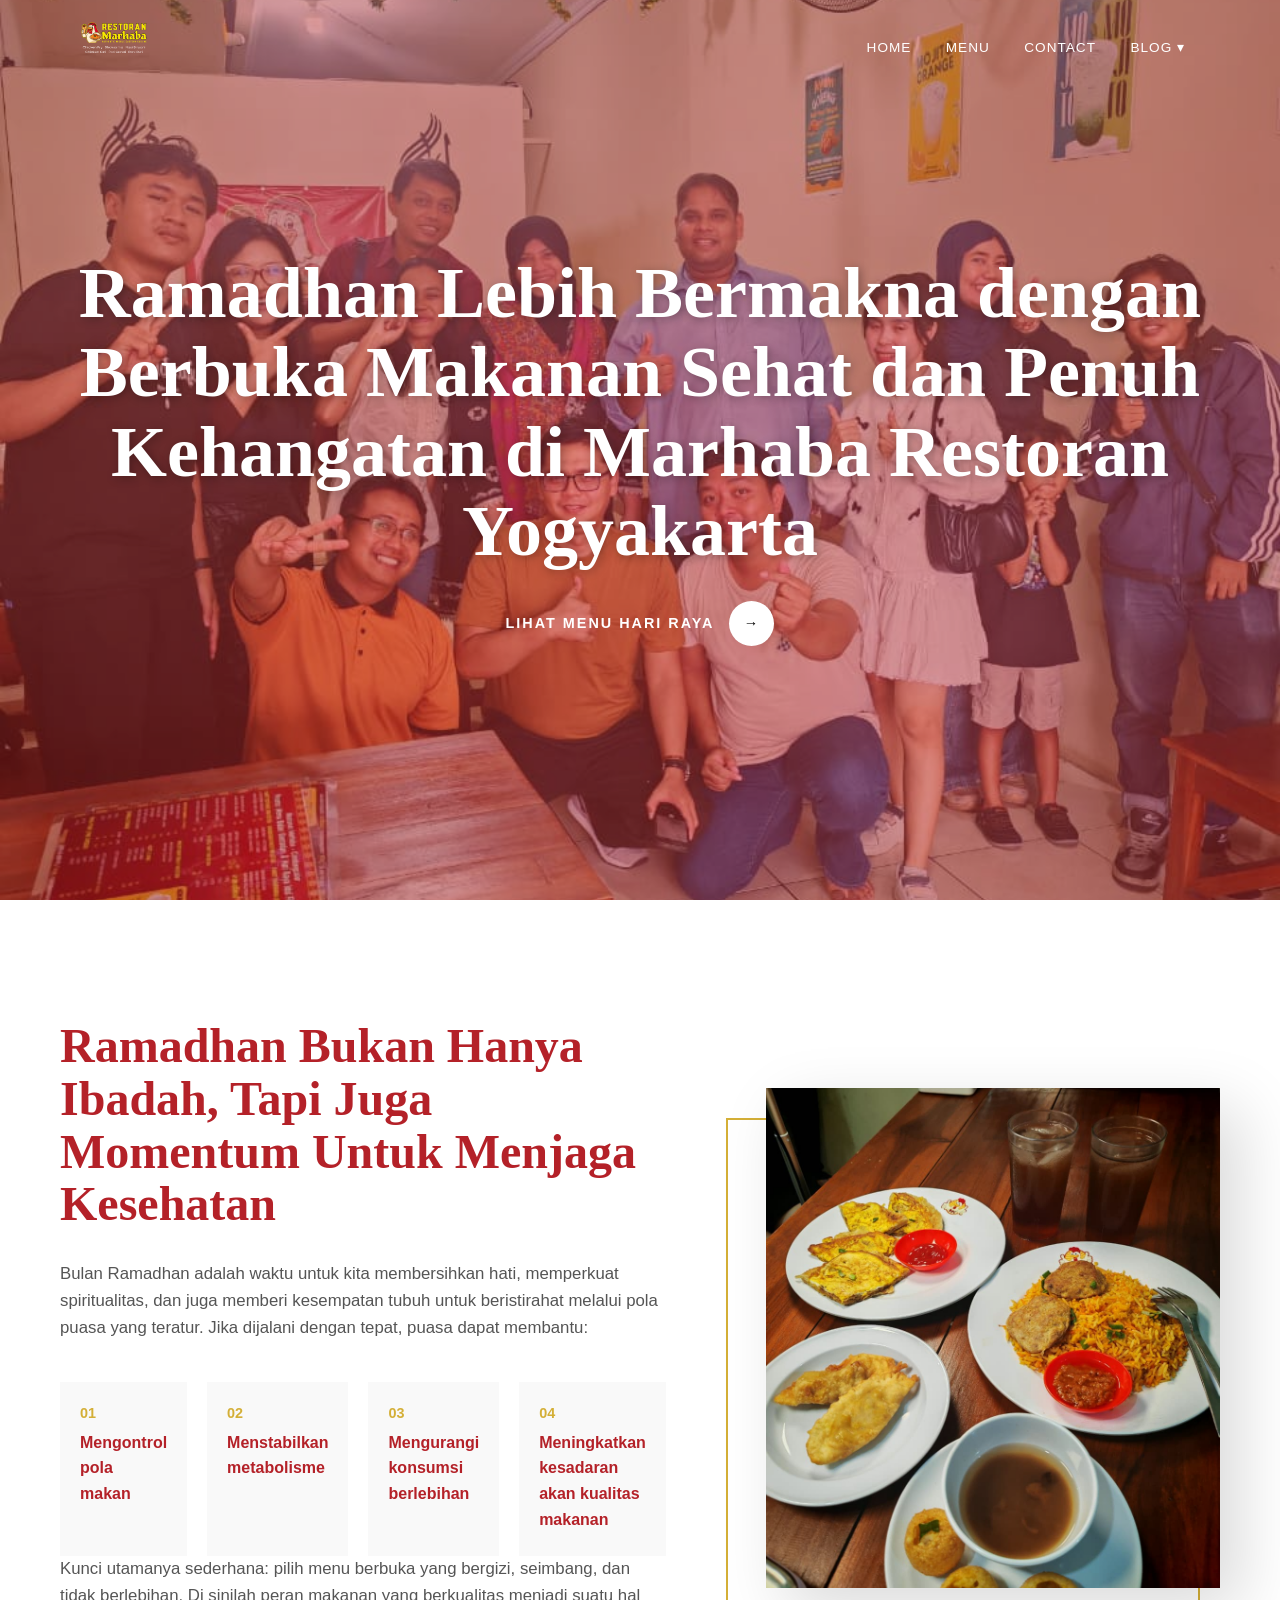
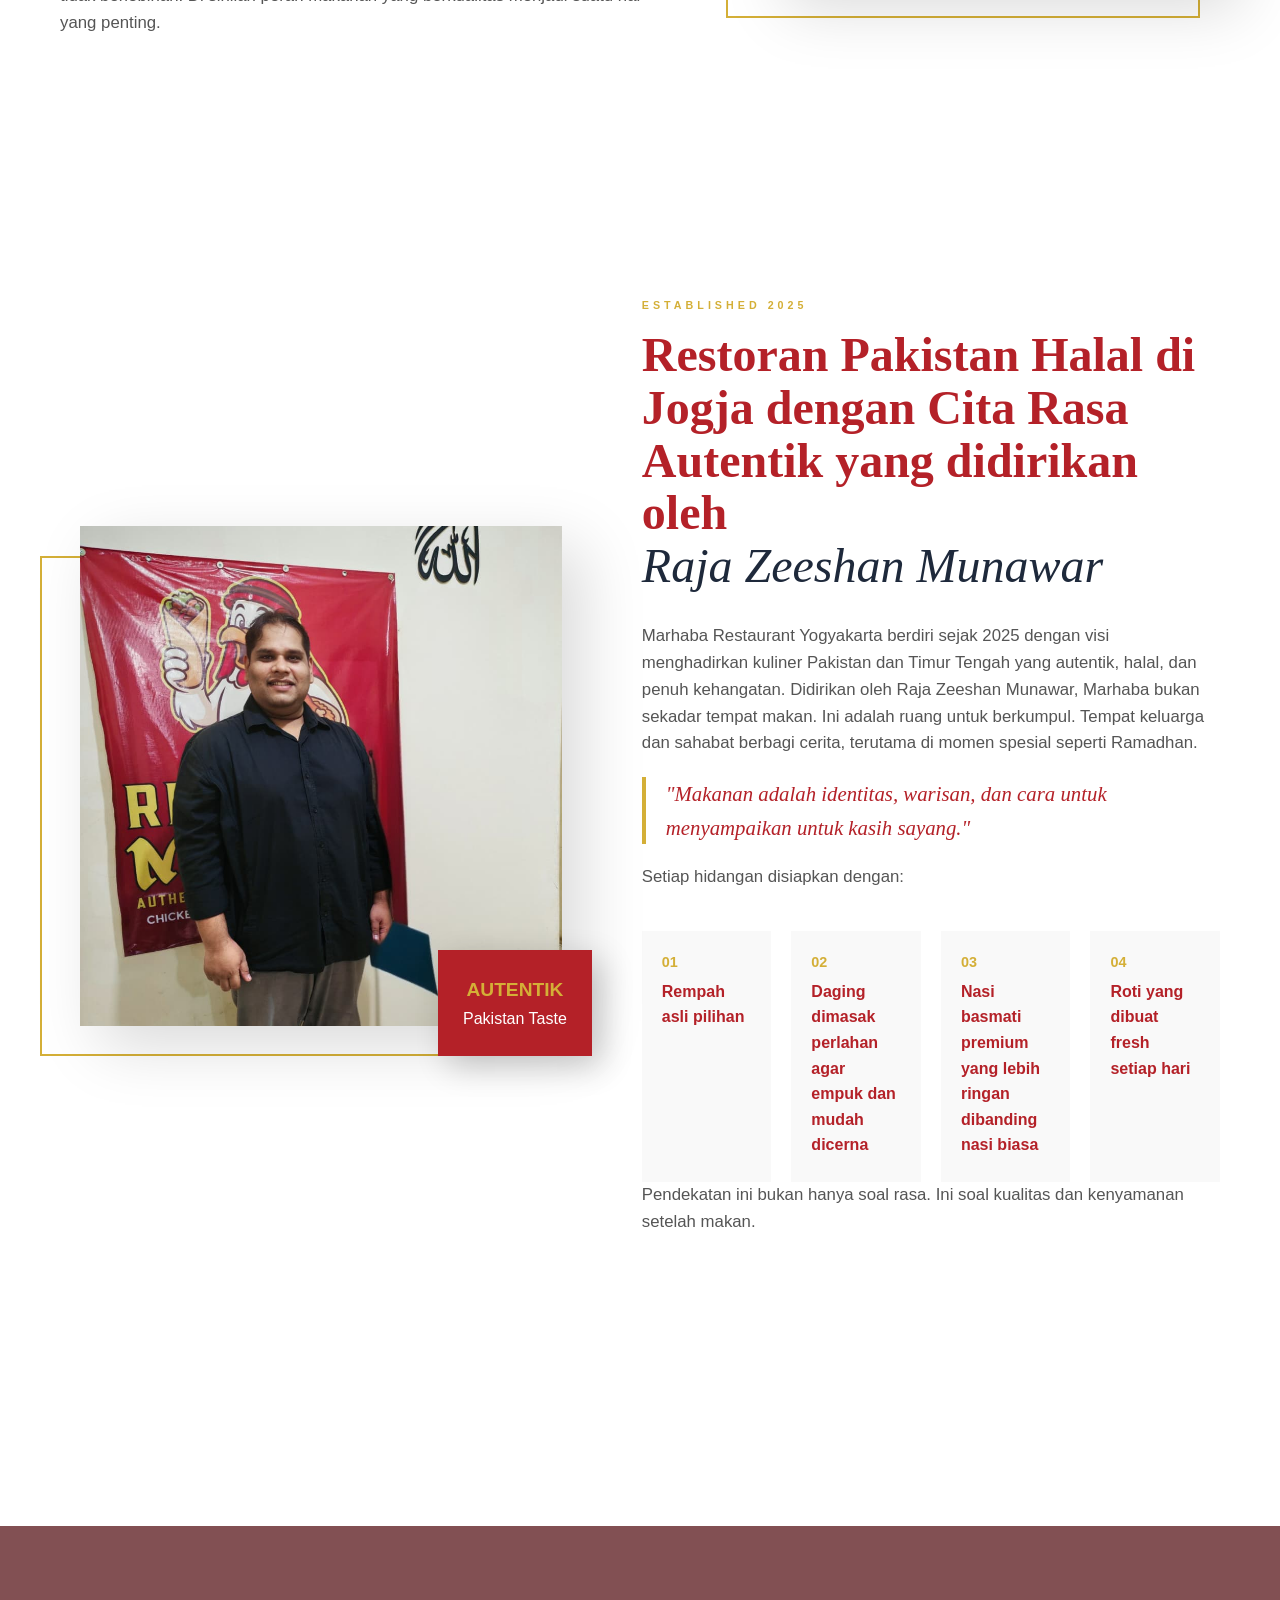
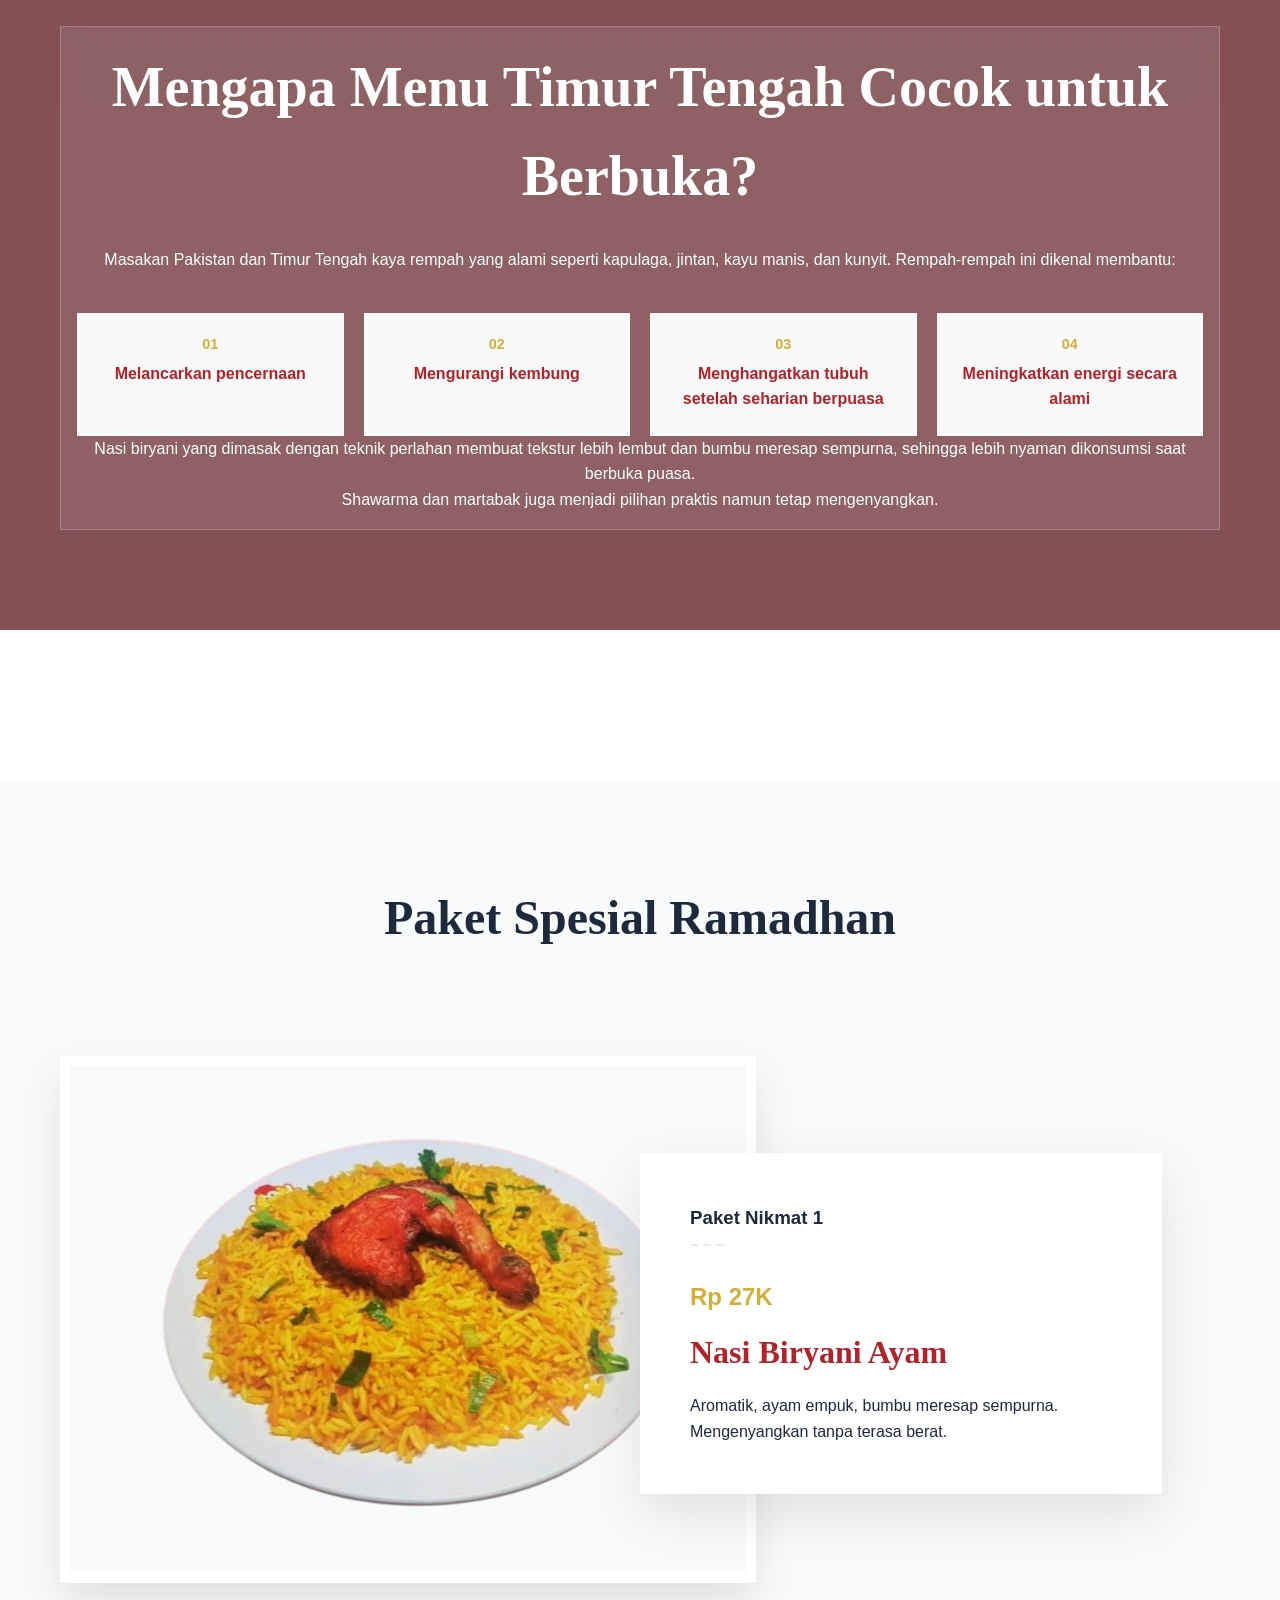
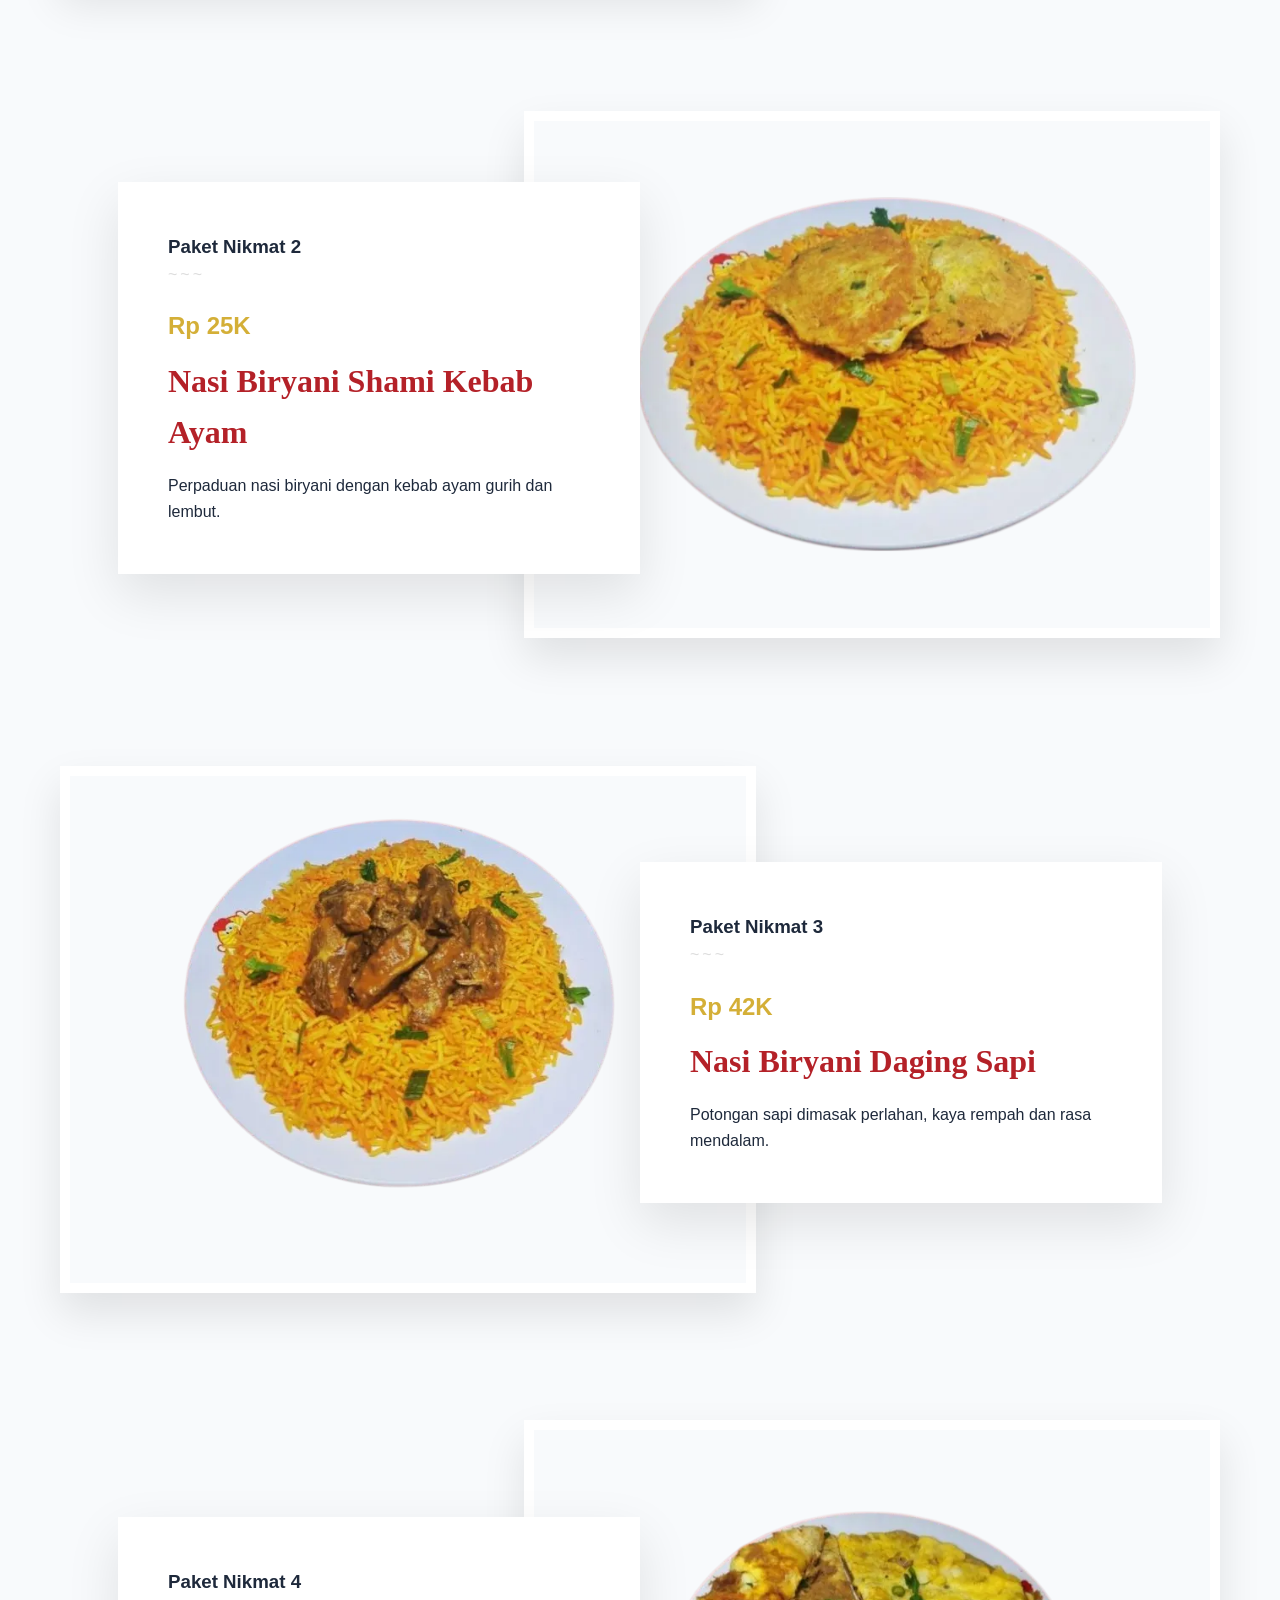
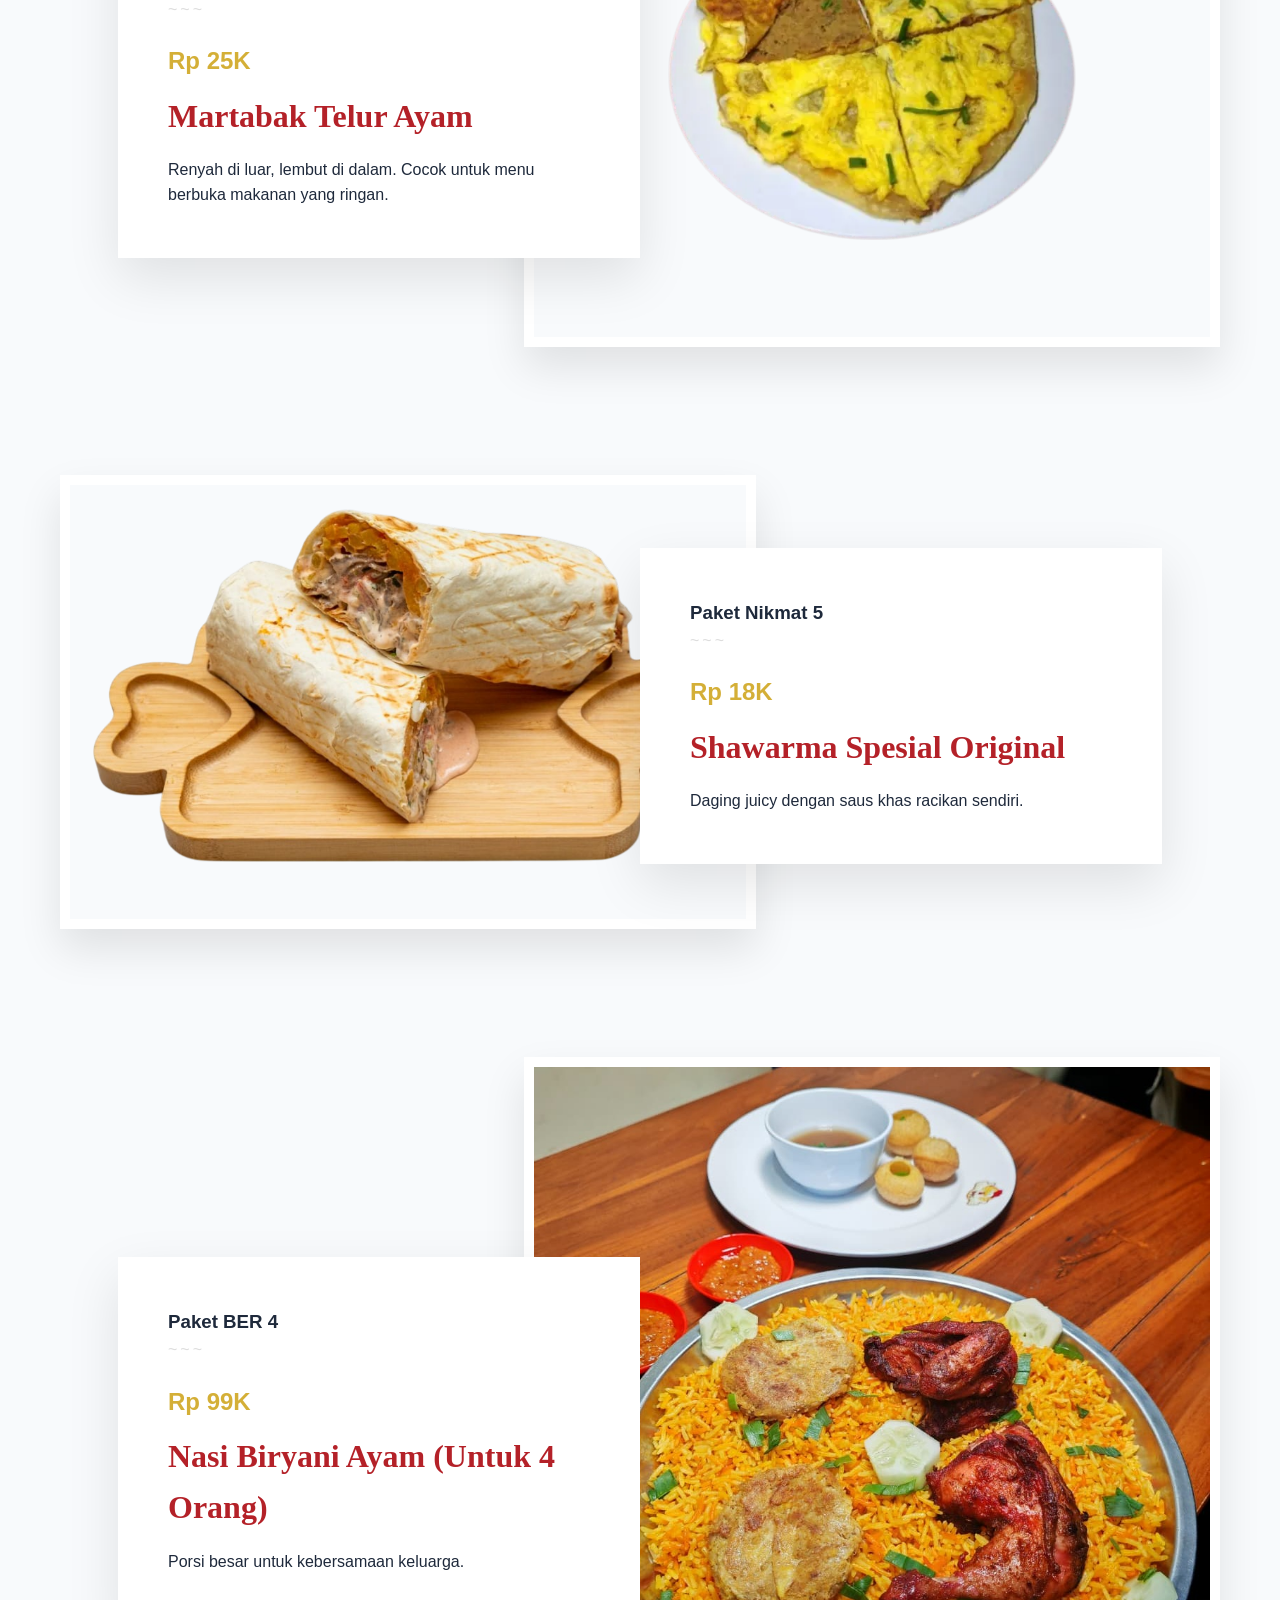
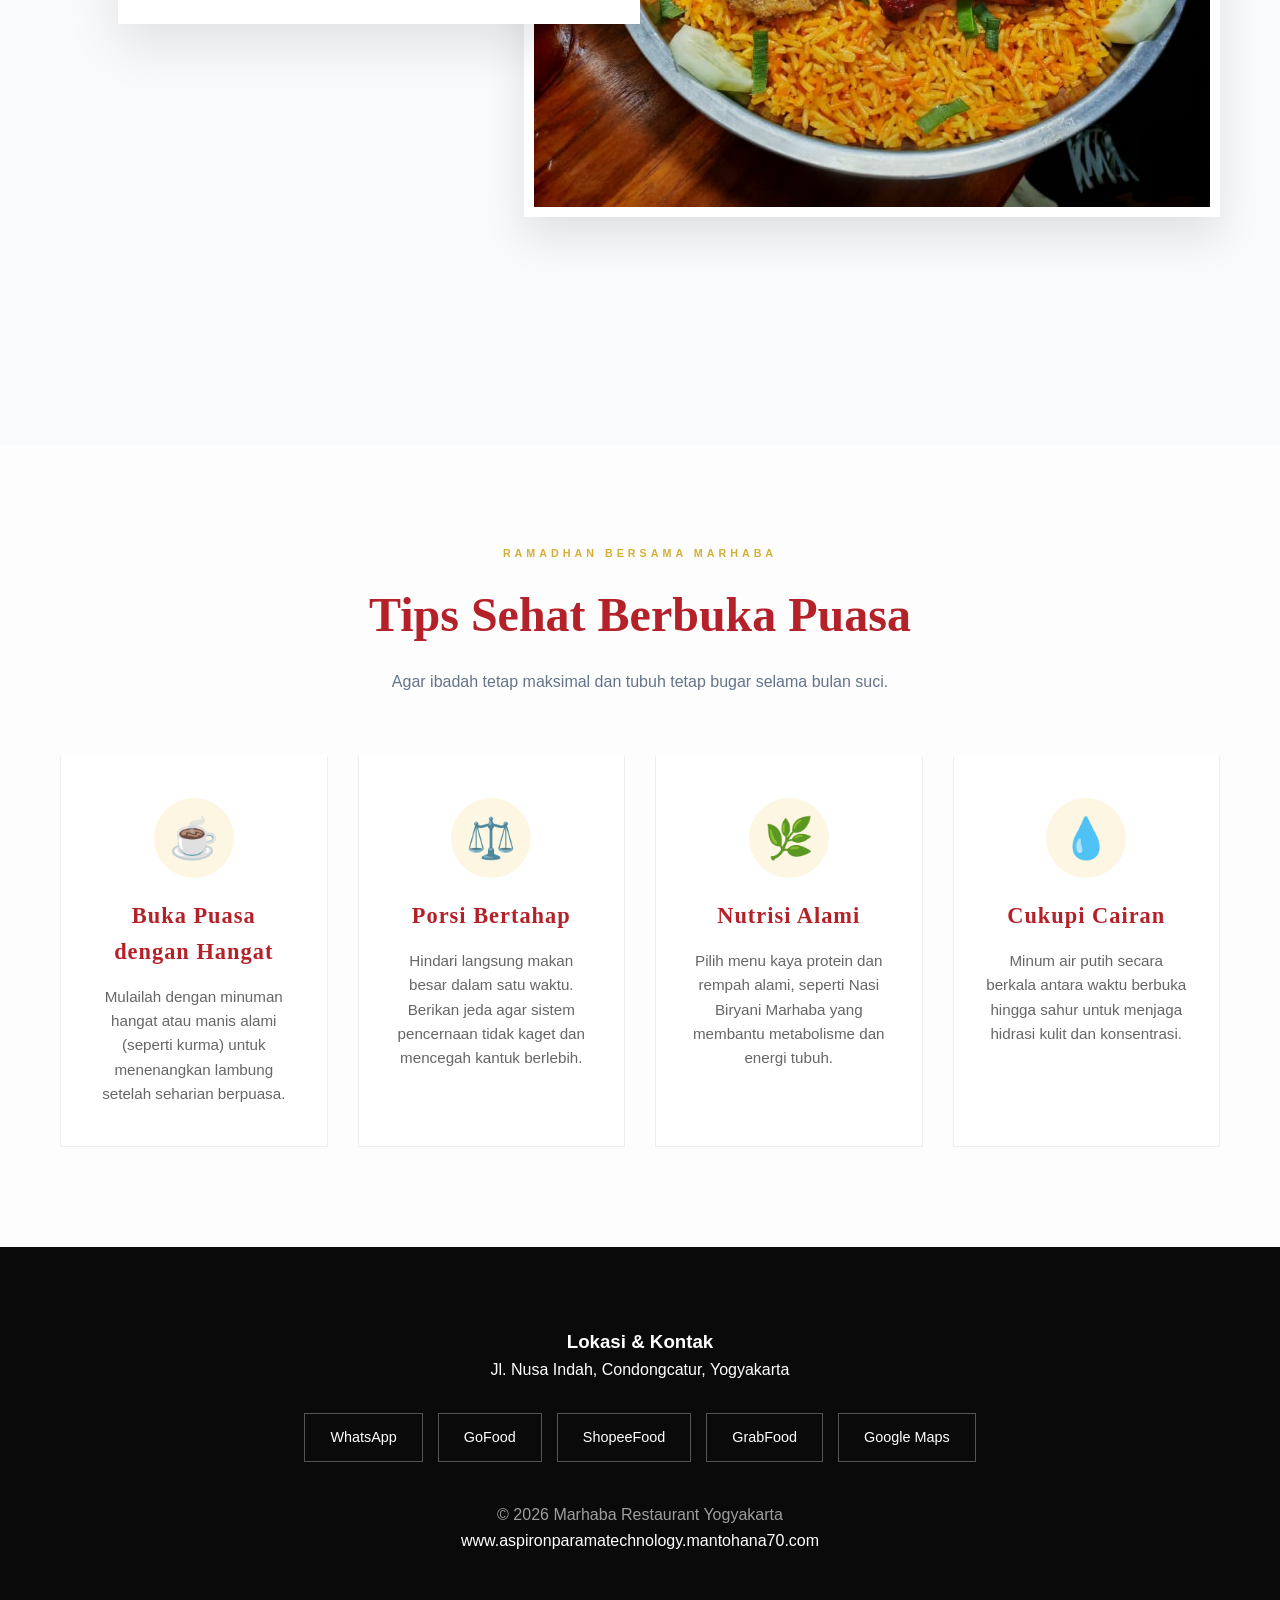
==== index.html @ 2793e8a0 "banneraaa nAMBAH image update" ====
<!doctype html>
<html lang="id">
<head>
<meta charset="UTF-8">
<meta name="viewport" content="width=device-width, initial-scale=1.0">

<title>Hari Raya Ramadhan - Menjaga Kebugaran dengan menu halal</title>

<meta name="description"
content="Rayakan momen Hari Raya dengan sajian nasi biryani, shawarma, dan hidangan khas Pakistan yang autentik untuk keluarga.">

<meta name="keywords"
content="promo lebaran jogja,Nasi Biryani Ayam,tips sehat berbuka puasa, restoran marhaba, biryani jogja, menu hari raya restoran pakistan, hampers biryani jogja, restoran keluarga yogyakarta">

<meta name="author" content="Marhaba Restaurant Yogyakarta">
<meta name="robots" content="index, follow">


<!-- Open Graph -->
<meta property="og:title"
content="Spesial Hari Raya | Marhaba Yogyakarta" />
<meta property="og:description"
content="Sajikan kehangatan Hari Raya dengan hidangan khas Pakistan untuk keluarga tercinta." />
<meta property="og:type" content="website" />
<meta property="og:url"
content="https://marhaba-restaurant-hariraya.vercel.app" />

<meta property="og:image"
content="https://marhaba-restaurant.vercel.app/images/banner2.jpg" /> 
<meta property="og:image:width" content="1200" />
<meta property="og:image:height" content="630" />
<meta property="og:site_name" content="Marhaba Restaurant Yogyakarta" />
<meta property="og:locale" content="id_ID" />

<!-- Twitter -->
<meta name="twitter:card" content="summary_large_image" />
<meta name="twitter:title"
content="Spesial Hari Raya | Marhaba Yogyakarta" />
<meta name="twitter:description"
content="Sajikan kehangatan Hari Raya dengan hidangan khas Pakistan untuk keluarga tercinta." />
<meta name="twitter:image"
content="https://marhaba-restaurant.vercel.app/images/banner2.jpg" />


<link rel="stylesheet" href="hariraya.css">
</head>
  <body>
    <nav class="navbar">
      <div class="nav-container">
        <div class="menu-toggle">☰</div>
        <div class="logo">
          <a href="index.html"><img src="images/logo.webp" alt="Marhaba" /></a>
        </div>
        <div class="nav-links">
          <a href="index.html">Home</a>
          <a href="#menu">Menu</a>
          <a href="#footer">Contact</a>
          <!-- <a href="#" style="color: var(--gold)">Hari Raya</a> -->
            <div class="dropdown">
            <a href="#" class="dropbtn">Blog ▾</a>
            <div class="dropdown-content">
              <a href="hariraya.html">Hari Raya</a>
              <a href="biryanipakistan.html">Biryani Pakistan</a>
            </div>
          </div>
        </div>
      </div>
    </nav>

    <section class="hero">
      <div class="container">
        <h1 class="hero-title">
          Ramadhan Lebih Bermakna dengan Berbuka Makanan Sehat dan Penuh
          Kehangatan di Marhaba Restoran Yogyakarta
        </h1>
        <a href="#menu" class="btn-book"
          >LIHAT MENU HARI RAYA <span class="arrow">→</span></a
        >
      </div>
    </section>
    <section id="about" class="section about-modern">
      <div class="container">
        <div class="about-wrapper">
          <div class="about-text-side">
            <h2 class="about-title-large">
              Ramadhan Bukan Hanya Ibadah, Tapi Juga Momentum Untuk Menjaga
              Kesehatan <br />
            </h2>

            <div class="about-description">
              <p>
                Bulan Ramadhan adalah waktu untuk kita membersihkan hati,
                memperkuat spiritualitas, dan juga memberi kesempatan tubuh
                untuk beristirahat melalui pola puasa yang teratur. Jika
                dijalani dengan tepat, puasa dapat membantu:
              </p>
            </div>

            <div class="values-flex">
              <div class="value-card">
                <span class="v-num">01</span>
                <h5>Mengontrol pola makan</h5>
              </div>
              <div class="value-card">
                <span class="v-num">02</span>
                <h5>Menstabilkan metabolisme</h5>
              </div>
              <div class="value-card">
                <span class="v-num">03</span>
                <h5>Mengurangi konsumsi berlebihan</h5>
              </div>
              <div class="value-card">
                <span class="v-num">04</span>
                <h5>Meningkatkan kesadaran akan kualitas makanan</h5>
              </div>
            </div>
            <div class="about-description">
              <p>
                Kunci utamanya sederhana: pilih menu berbuka yang bergizi,
                seimbang, dan tidak berlebihan. Di sinilah peran makanan yang
                berkualitas menjadi suatu hal yang penting.
              </p>
            </div>
          </div>
          <div class="about-image-side">
            <div class="image-border-gold"></div>
            <img
              src="images/hariraya/marhaba.jpeg"
              alt="Interior Marhaba"
              class="main-img"
            />
          </div>
        </div>
      </div>
    </section>
    <section id="about" class="section about-modern">
      <div class="container">
        <div class="about-wrapper">
          <div class="about-image-side">
            <div class="image-border-gold"></div>
            <img
              src="images/raja.jpg"
              alt="Raja Zeeshan Munawar"
              class="main-img"
            />
            <div class="experience-badge">
              <span class="number">Autentik</span>
              <span class="label">Pakistan Taste</span>
            </div>
          </div>

          <div class="about-text-side">
            <h6 class="subtitle-gold">ESTABLISHED 2025</h6>
            <h2 class="about-title-large">
              Restoran Pakistan Halal di Jogja dengan Cita Rasa Autentik yang
              didirikan oleh <br /><span>Raja Zeeshan Munawar</span>
            </h2>

            <div class="about-description">
              <p>
                Marhaba Restaurant Yogyakarta berdiri sejak 2025 dengan visi
                menghadirkan kuliner Pakistan dan Timur Tengah yang autentik,
                halal, dan penuh kehangatan. Didirikan oleh Raja Zeeshan
                Munawar, Marhaba bukan sekadar tempat makan. Ini adalah ruang
                untuk berkumpul. Tempat keluarga dan sahabat berbagi cerita,
                terutama di momen spesial seperti Ramadhan.
              </p>
              <p class="quote">
                "Makanan adalah identitas, warisan, dan cara untuk menyampaikan untuk
                kasih sayang."
              </p>
              <p>Setiap hidangan disiapkan dengan:</p>
            </div>

            <div class="values-flex">
              <div class="value-card">
                <span class="v-num">01</span>
                <h5>Rempah asli pilihan</h5>
              </div>
              <div class="value-card">
                <span class="v-num">02</span>
                <h5>Daging dimasak perlahan agar empuk dan mudah dicerna</h5>
              </div>
              <div class="value-card">
                <span class="v-num">03</span>
                <h5>
                  Nasi basmati premium yang lebih ringan dibanding nasi biasa
                </h5>
              </div>
              <div class="value-card">
                <span class="v-num">04</span>
                <h5>Roti yang dibuat fresh setiap hari</h5>
              </div>
            </div>
            <div class="about-description">
              <p>
                Pendekatan ini bukan hanya soal rasa. Ini soal kualitas dan
                kenyamanan setelah makan.
              </p>
            </div>
          </div>
        </div>
      </div>
    </section>

    <section class="promo-modern">
      <div class="promo-bg-overlay">
        <div class="container">
          <div class="promo-content-card">
            <h2 class="promo-title-bold">
             Mengapa Menu Timur Tengah Cocok untuk Berbuka? <br />
            </h2>
            <p>
              Masakan Pakistan dan Timur Tengah kaya rempah yang alami seperti kapulaga, jintan, kayu manis, dan kunyit.
              Rempah-rempah ini dikenal membantu:
            </p>
                 <div class="values-flex">
              <div class="value-card">
                <span class="v-num">01</span>
                <h5>Melancarkan pencernaan</h5>
              </div>
              <div class="value-card">
                <span class="v-num">02</span>
                <h5>Mengurangi kembung</h5>
              </div>
              <div class="value-card">
                <span class="v-num">03</span>
                <h5>Menghangatkan tubuh setelah seharian berpuasa</h5>
              </div>
              <div class="value-card">
                <span class="v-num">04</span>
                <h5>Meningkatkan energi secara alami</h5>
              </div>
            </div>
             <p>
             Nasi biryani yang dimasak dengan teknik perlahan membuat tekstur lebih lembut dan bumbu meresap sempurna, sehingga lebih nyaman dikonsumsi saat berbuka puasa.
            </p>
                <p>
             Shawarma dan martabak juga menjadi pilihan praktis namun tetap mengenyangkan.
            </p>
          
          </div>
        </div>
      </div>
    </section>
   <section id="menu" class="section bg-light">
      <div class="container">
        <h2 class="section-title">Paket Spesial Ramadhan</h2>

        <div class="menu-item">
          <div class="menu-image">
            <img src="images/nasibiryaniayam.webp" alt="Nasi Biryani Ayam" />
          </div>
          <div class="menu-card">
            <h3>Paket Nikmat 1</h3>
            <div class="divider">~~~</div>
            <div class="price">Rp 27K</div>
            <h2>Nasi Biryani Ayam</h2>
            <p>Aromatik, ayam empuk, bumbu meresap sempurna. Mengenyangkan tanpa terasa berat.</p>
            <!-- <a href="#" class="more-link">More...</a> -->
          </div>
        </div>

        <div class="menu-item reverse">
          <div class="menu-image">
            <img src="images/nasibiryanishamikebab.webp" alt="Nasi Biryani Shami Kebab Ayam" />
          </div>
          <div class="menu-card">
            <h3>Paket Nikmat 2</h3>
            <div class="divider">~~~</div>
            <div class="price">Rp 25K</div>
            <h2>Nasi Biryani Shami Kebab Ayam</h2>
            <p>Perpaduan nasi biryani dengan kebab ayam gurih dan lembut.</p>
            <!-- <a href="#" class="more-link">More...</a> -->
          </div>
        </div>

        <div class="menu-item">
          <div class="menu-image">
            <img src="images/nasibiryanidagingsapi.webp" alt="Nasi Biryani Daging Sapi" />
          </div>
          <div class="menu-card">
            <h3>Paket Nikmat 3</h3>
            <div class="divider">~~~</div>
            <div class="price">Rp 42K</div>
            <h2>Nasi Biryani Daging Sapi</h2>
            <p>Potongan sapi dimasak perlahan, kaya rempah dan rasa mendalam.</p>
            <!-- <a href="#" class="more-link">More...</a> -->
          </div>
        </div>
        <div class="menu-item reverse">
          <div class="menu-image">
            <img src="images/martabaktelurayam.webp" alt="Nasi Biryani Shami Kebab Ayam" />
          </div>
          <div class="menu-card">
            <h3>Paket Nikmat 4</h3>
            <div class="divider">~~~</div>
            <div class="price">Rp 25K</div>
            <h2>Martabak Telur Ayam</h2>
            <p>Renyah di luar, lembut di dalam. Cocok untuk menu berbuka makanan yang ringan.

</p>
            <!-- <a href="#" class="more-link">More...</a> -->
          </div>
        </div>
          <div class="menu-item">
          <div class="menu-image">
            <img src="images/Shawarma.png" alt="Nasi Biryani Daging Sapi" />
          </div>
          <div class="menu-card">
            <h3>Paket Nikmat 5</h3>
            <div class="divider">~~~</div>
            <div class="price">Rp 18K</div>
             <h2>Shawarma Spesial Original</h2>
            <p>Daging juicy dengan saus khas racikan sendiri.</p>
            <!-- <a href="#" class="more-link">More...</a> -->
          </div>
        </div>
           <div class="menu-item reverse">
          <div class="menu-image">
            <img src="images/paket4.jpg" alt="Nasi Biryani Shami Kebab Ayam" />
          </div>
          <div class="menu-card">
            <h3>Paket BER 4</h3>
            <div class="divider">~~~</div>
            <div class="price">Rp 99K</div>
             <h2>Nasi Biryani Ayam (Untuk 4 Orang)</h2>
            <p>Porsi besar untuk kebersamaan keluarga.</p>
            <!-- <a href="#" class="more-link">More...</a> -->
          </div>
        </div>
      </div>
    </section>

    <section id="tips-sehat" class="section tips-section">
    <div class="container">
        <div class="text-center">
            <h6 class="subtitle-gold">RAMADHAN BERSAMA MARHABA</h6>
            <h2 class="tips-main-title">Tips Sehat Berbuka Puasa</h2>
            <p class="tips-intro">Agar ibadah tetap maksimal dan tubuh tetap bugar selama bulan suci.</p>
        </div>

        <div class="tips-grid">
            <div class="tip-card">
                <div class="tip-icon">☕</div>
                <div class="tip-content">
                    <h4>Buka Puasa dengan Hangat</h4>
                    <p>Mulailah dengan minuman hangat atau manis alami (seperti kurma) untuk menenangkan lambung setelah seharian berpuasa.</p>
                </div>
            </div>

            <div class="tip-card">
                <div class="tip-icon">⚖️</div>
                <div class="tip-content">
                    <h4>Porsi Bertahap</h4>
                    <p>Hindari langsung makan besar dalam satu waktu. Berikan jeda agar sistem pencernaan tidak kaget dan mencegah kantuk berlebih.</p>
                </div>
            </div>

            <div class="tip-card">
                <div class="tip-icon">🌿</div>
                <div class="tip-content">
                    <h4>Nutrisi Alami</h4>
                    <p>Pilih menu kaya protein dan rempah alami, seperti Nasi Biryani Marhaba yang membantu metabolisme dan energi tubuh.</p>
                </div>
            </div>

            <div class="tip-card">
                <div class="tip-icon">💧</div>
                <div class="tip-content">
                    <h4>Cukupi Cairan</h4>
                    <p>Minum air putih secara berkala antara waktu berbuka hingga sahur untuk menjaga hidrasi kulit dan konsentrasi.</p>
                </div>
            </div>
        </div>
    </div>
</section>
    <footer id="footer" class="footer text-center">
      <div class="container">
        <h3>Lokasi & Kontak</h3>
<p>Jl. Nusa Indah, Condongcatur, Yogyakarta</p>
        <div class="cta-buttons">
          <a href="https://wa.me/628886688890">WhatsApp</a>
          <a href="https://gofood.link/a/RexSEZN">GoFood</a>
          <a href="https://shopee.co.id/universal-link/now-food/shop/22281615?deep_and_deferred=1&shareChannel=copy_link">ShopeeFood</a>
          <a href="https://r.grab.com/g/2-1-6-C7KXHFEHUGCFR6">GrabFood</a>
          <a href="https://maps.app.goo.gl/UftxU5ar1GtfSdas9">Google Maps</a>
        </div>
        <p style="margin-top: 40px; opacity: 0.6">
          © 2026 Marhaba Restaurant Yogyakarta
        </p>
                <p class="small">www.aspironparamatechnology.mantohana70.com</p>
      </div>
    </footer>
  <script>
    const navbar = document.querySelector('.navbar');

    window.addEventListener('scroll', () => {
        // Jika di-scroll lebih dari 50px, tambahkan class 'scrolled'
        if (window.scrollY > 50) {
            navbar.classList.add('scrolled');
        } else {
            navbar.classList.remove('scrolled');
        }
    });
</script>
    <script>
const toggle = document.querySelector('.menu-toggle');
const navLinks = document.querySelector('.nav-links');

toggle.addEventListener('click', () => {
    navLinks.classList.toggle('active');
});
</script>
  <script>
  document.addEventListener('contextmenu', function(e) {
    e.preventDefault();
    alert("Maaf, konten dan gambar di Marhaba Restaurant dilindungi hak cipta.");
  });
</script>
  </body>
</html>
---- hariraya.css ----
/* CSS Reset & Variables */
:root {
    --primary: #B42128; /* Hijau Emerald */
    --gold: #D4AF37;
    --white: #FFFFFF;
    --text-dark: #1E293B;
    --text-light: #64748B;
    --bg-light: #F8FAFC;
}

@import url('https://fonts.googleapis.com/css2?family=Bodoni+Moda:ital,opsz,wght@0,6..96,400;1,6..96,700&family=Montserrat:wght@300;400;600&display=swap');

* {
    box-sizing: border-box;
    margin: 0;
    padding: 0;
}

html {
    scroll-behavior: smooth;
}
html, body {
    width: 100%;
    overflow-x: hidden;
}
body {
    font-family: 'Montserrat', sans-serif;
    color: var(--text-dark);
    line-height: 1.6;
    background-color: #fff;
}
.menu-toggle {
    display: none;
    font-size: 26px;
    color: white;
    cursor: pointer;
}

@media (max-width: 768px) {
    .menu-toggle {
        display: block;
    }
}
@media (max-width: 768px) {

    .nav-links {
        position: absolute;
        top: 100%;
        left: 0;
        width: 100%;
        background: white;
        flex-direction: column;
        display: none;
        padding: 20px 0;
    }

    .nav-links a {
        color: #111;
        padding: 15px 20px;
        display: block;
    }

    .nav-links.active {
        display: flex;
    }
}
@media (max-width: 768px) {
    .navbar {
        background: var(--primary);
    }
}
@media (max-width: 768px) {

    .menu-toggle {
        color: var(--primary); /* atau #111 */
    }

    .nav-icon svg {
        stroke: var(--primary);
    }

}
.navbar.scrolled .menu-toggle {
    color: var(--primary);
}
.container {
    max-width: 1200px;
    margin: auto;
    padding: 0 20px;
}

.section {
    padding: 100px 0;
}
.section-title {
    text-align: center;
    font-size: clamp(2rem, 5vw, 3rem);
    margin-bottom: 100px;
    font-family: 'Bodoni Moda', serif;
}
.text-center {
    text-align: center;
}

/* NAVBAR (Sama dengan Index) */
.navbar {
    position: fixed;
    top: 0;
    width: 100%;
    z-index: 1000;
    padding: 20px 0;
    background-color: transparent;
    transition: all 0.4s ease-in-out;
}

.navbar.scrolled {
    background-color: var(--white);
    padding: 10px 0;
    box-shadow: 0 2px 10px rgba(0,0,0,0.1);
}

.nav-container {
    display: flex;
    justify-content: space-between;
    align-items: center;
    max-width: 1200px;
    margin: 0 auto;
    padding: 0 40px;
}

.logo img {
    height: 45px;
    width: auto;
}

.nav-links a {
    color: var(--white);
    text-decoration: none;
    margin: 0 15px;
    font-size: 0.85rem;
    font-weight: 500;
    text-transform: uppercase;
    letter-spacing: 1px;
    transition: 0.3s;
}

.navbar.scrolled .nav-links a {
    color: var(--text-dark);
}

.nav-links a:hover {
    color: var(--gold) !important;
}

.navbar.scrolled .nav-icon svg {
    stroke: var(--primary);
}

/* HERO SECTION (Gaya Index) */
.hero {
   background: url('images/hariraya/banner.jpeg') center/cover no-repeat;
    height: 100vh;
    display: flex;
    align-items: center;
    justify-content: center;
    color: white;
    text-align: center;
}
/* Overlay merah */
.hero::before {
    content: "";
    position: absolute;
    inset: 0;
    background: #b4212870; /* merah maroon elegan */
    z-index: 1;
}

/* Pastikan teks di atas overlay */
.hero > * {
    position: relative;
    z-index: 2;
}

.hero-title {
    font-family: 'Bodoni Moda', serif;
    font-size: clamp(2.5rem, 8vw, 4.5rem);
    line-height: 1.1;
    margin-bottom: 30px;
    text-shadow: 2px 2px 10px rgba(0,0,0,0.3);
}

.btn-book {
    display: inline-flex;
    align-items: center;
    color: white;
    text-decoration: none;
    letter-spacing: 2px;
    font-weight: 600;
    gap: 15px;
    font-size: 0.9rem;
}

.arrow {
    background: var(--white);
    color: #000;
    width: 45px;
    height: 45px;
    display: flex;
    align-items: center;
    justify-content: center;
    border-radius: 50%;
    transition: 0.4s;
}

.btn-book:hover .arrow {
    transform: translateX(10px) rotate(-45deg);
    background: var(--gold);
    color: white;
}
/* --- TIPS SEHAT STYLING --- */
.tips-section {
    background-color: #fdfdfd; /* Background sangat terang */
    position: relative;
}

.tips-main-title {
    font-family: 'Bodoni Moda', serif;
    font-size: 3rem;
    color: var(--primary);
    margin-bottom: 15px;
}

.tips-intro {
    max-width: 600px;
    margin: 0 auto 60px;
    color: var(--text-light);
}

.tips-grid {
    display: grid;
    grid-template-columns: repeat(auto-fit, minmax(250px, 1fr));
    gap: 30px;
}

.tip-card {
    background: #fff;
    padding: 40px 30px;
    border: 1px solid #eee;
    transition: all 0.4s ease;
    display: flex;
    flex-direction: column;
    align-items: center;
    text-align: center;
    border-top: 4px solid transparent; /* Garis aksen saat hover */
}

.tip-card:hover {
    transform: translateY(-10px);
    box-shadow: 0 20px 40px rgba(0,0,0,0.05);
    border-top-color: var(--gold);
}

.tip-icon {
    font-size: 2.5rem;
    margin-bottom: 20px;
    background: #fdf6e3; /* Kuning emas sangat muda */
    width: 80px;
    height: 80px;
    display: flex;
    align-items: center;
    justify-content: center;
    border-radius: 50%;
}

.tip-content h4 {
    font-family: 'Bodoni Moda', serif;
    font-size: 1.4rem;
    color: var(--primary);
    margin-bottom: 15px;
    letter-spacing: 1px;
}

.tip-content p {
    font-size: 0.95rem;
    color: #666;
    line-height: 1.6;
}

/* Responsif untuk Mobile */
@media (max-width: 768px) {
    .tips-main-title { font-size: 2.2rem; }
    .tips-grid { grid-template-columns: 1fr; }
}

/* PROMO RAMADHAN SECTION */
.promo-ramadhan {
    background: linear-gradient(rgba(6, 78, 59, 0.85), rgba(6, 78, 59, 0.85)), 
                url('https://restoranmarhabayogyakarta.wordpress.com/wp-content/uploads/2026/02/background-1.jpg?w=1024') center/cover no-repeat fixed;
    padding: 120px 0;
    color: white;
}

.subtitle-light {
    letter-spacing: 5px;
    font-size: 0.8rem;
    margin-bottom: 20px;
    display: block;
    color: var(--gold);
}

.promo-title {
    font-family: 'Bodoni Moda', serif;
    font-size: clamp(2rem, 5vw, 3rem);
    margin-bottom: 30px;
}

.btn-promo {
    display: inline-block;
    padding: 15px 35px;
    border: 1px solid var(--white);
    color: var(--white);
    text-decoration: none;
    font-weight: 600;
    transition: 0.4s;
}

.btn-promo:hover {
    background: var(--white);
    color: var(--primary);
}
/* --- ABOUT MODERN STYLING --- */
.about-modern {
    overflow: hidden;
    padding: 120px 0;
    background: #fff;
}

.about-wrapper {
    display: flex;
    align-items: center;
    gap: 80px;
}

.about-image-side {
    flex: 1;
    position: relative;
    padding-left: 20px;
}

.image-border-gold {
    position: absolute;
    width: 100%;
    height: 100%;
    border: 2px solid var(--gold);
    top: 30px;
    left: -20px;
    z-index: 1;
}

.main-img {
    width: 100%;
    height: 500px;
    object-fit: cover;
    position: relative;
    z-index: 2;
    display: block;
    box-shadow: 20px 20px 60px rgba(0,0,0,0.15);
}

.experience-badge {
    position: absolute;
    bottom: -30px;
    right: -30px;
    background: var(--primary);
    color: white;
    padding: 25px;
    z-index: 3;
    text-align: center;
    box-shadow: 10px 10px 30px rgba(0,0,0,0.2);
}

.experience-badge .number {
    display: block;
    font-size: 1.2rem;
    font-weight: 700;
    color: var(--gold);
    text-transform: uppercase;
}

.about-text-side { flex: 1.2; }

.subtitle-gold {
    color: var(--gold);
    letter-spacing: 4px;
    font-weight: 600;
    margin-bottom: 15px;
}

.about-title-large {
    font-family: 'Bodoni Moda', serif;
    font-size: 3rem;
    line-height: 1.1;
    color: var(--primary);
    margin-bottom: 30px;
}

.about-title-large span {
    font-style: italic;
    color: var(--text-dark);
    font-weight: 400;
}

.about-description p {
    margin-bottom: 20px;
    color: #555;
    font-size: 1.05rem;
}

.quote {
    font-family: 'Bodoni Moda', serif;
    font-style: italic;
    font-size: 1.3rem !important;
    border-left: 4px solid var(--gold);
    padding-left: 20px;
    color: var(--primary) !important;
}

.values-flex {
    display: flex;
    gap: 20px;
    margin-top: 40px;
}

.value-card {
    flex: 1;
    padding: 20px;
    background: #f9f9f9;
    border-bottom: 4px solid transparent;
    transition: 0.3s;
}

.value-card:hover {
    background: #fff;
    border-bottom-color: var(--gold);
    box-shadow: 0 10px 30px rgba(0,0,0,0.05);
}

.v-num {
    display: block;
    color: var(--gold);
    font-weight: 800;
    font-size: 0.9rem;
    margin-bottom: 5px;
}

.value-card h5 {
    color: var(--primary);
    margin: 0;
    font-size: 1rem;
}

/* --- PROMO MODERN (GLASSMORPHISM) --- */

.promo-modern {
    background: url('https://restoranmarhabayogyakarta.wordpress.com/wp-content/uploads/2026/02/background-1.jpg?w=1024') center/cover no-repeat fixed;
    padding: 150px 0;
     overflow: hidden;
}

.promo-bg-overlay {
    background: rgba(78, 6, 10, 0.7);
    padding: 100px 0;
}

.promo-content-card {
    max-width: 1200px;
    margin: 0 auto;
    text-align: center;
    background: rgba(255, 255, 255, 0.1);
    backdrop-filter: blur(10px);
    -webkit-backdrop-filter: blur(10px);
    padding: 16px;
    border: 1px solid rgba(255,255,255,0.2);
    color: white;
}

.subtitle-white {
    letter-spacing: 5px;
    color: var(--gold);
    margin-bottom: 20px;
    display: block;
}

.promo-title-bold {
    font-family: 'Bodoni Moda', serif;
    font-size: 3.5rem;
    margin-bottom: 25px;
}

.btn-gold-filled {
    display: inline-block;
    background: var(--gold);
    color: white;
    padding: 18px 40px;
    text-decoration: none;
    font-weight: 600;
    letter-spacing: 1px;
    transition: 0.4s;
    border: 2px solid var(--gold);
}

.btn-gold-filled:hover {
    background: transparent;
    color: var(--gold);
}

/* Responsive */
@media (max-width: 992px) {
    .about-wrapper { flex-direction: column; }
    .image-border-gold { display: none; }
    .experience-badge { right: 0; bottom: 0; }
    .about-title-large { font-size: 2.2rem; }
    .promo-title-bold { font-size: 2.5rem; }
}
/* MENU SECTION (Gaya Overlapping Index) */
.bg-light { background-color: var(--bg-light); }

.menu-item {
    position: relative;
    display: flex;
    align-items: center;
    margin-bottom: 120px;
}

.menu-item.reverse { flex-direction: row-reverse; }

.menu-image { flex: 0 0 60%; }
.menu-image img {
    width: 100%;
    border: 10px solid #fff;
    box-shadow: 0 20px 40px rgba(0,0,0,0.1);
}

.menu-card {
    flex: 0 0 45%;
    background: #fff;
    padding: 50px;
    z-index: 2;
    margin-left: -10%;
    box-shadow: 0 20px 50px rgba(0,0,0,0.1);
}

.menu-item.reverse .menu-card { margin-left: 0; margin-right: -10%; }

.menu-card h2 {
    font-family: 'Bodoni Moda', serif;
    font-size: 2rem;
    margin-bottom: 15px;
    color: var(--primary);
}

.price {
    font-size: 1.5rem;
    font-weight: bold;
    color: var(--gold);
    margin-bottom: 10px;
}

.divider { color: #ddd; margin-bottom: 20px; letter-spacing: 3px; }

/* BONUS & FOOTER */
.bonus { background: var(--primary); color: white; text-align: center; }
.footer { background: #0a0a0a; color: white; padding: 80px 0; }

.cta-buttons { display: flex; gap: 15px; justify-content: center; margin-top: 30px; }
.cta-buttons a { 
    border: 1px solid rgba(255,255,255,0.3); 
    color: white; 
    padding: 12px 25px; 
    text-decoration: none;
    font-size: 0.9rem;
    transition: 0.3s;
}
.cta-buttons a:hover { background: var(--gold); border-color: var(--gold); }

@media (max-width: 768px) {
    .menu-item, .menu-item.reverse { flex-direction: column; }
    .menu-card { margin: -50px auto 0 !important; width: 90%; padding: 30px; }
    .nav-links { display: none; }
}
/* ================================= */
/* REAL MOBILE FIX – HARD OVERRIDE   */
/* ================================= */

@media (max-width: 768px) {

    /* HERO FIX */
    .hero {
        height: auto;
        min-height: 100svh; /* lebih stabil dari 100vh */
        padding: 120px 20px 80px;
        position: relative;
    }
.hero {
    position: relative;
}
    /* FIX PARALLAX GLITCH */
    .promo-ramadhan,
    .promo-modern {
        background-attachment: scroll;
    }

    /* NAVBAR SPACING */
    .navbar {
        padding: 15px 0;
    }

    .nav-container {
        padding: 0 20px;
    }

    /* ABOUT SECTION */
    .about-modern {
        padding: 80px 0;
    }

    .about-wrapper {
        flex-direction: column;
        gap: 40px;
    }

    .main-img {
        height: 280px;
    }

    .experience-badge {
        bottom: 10px;
        right: 10px;
        padding: 15px;
    }

    /* VALUES STACK */
    .values-flex {
        flex-direction: column;
    }

    .value-card {
        width: 100%;
    }

    /* MENU FIX (INI YANG PENTING) */
    .menu-item,
    .menu-item.reverse {
        flex-direction: column;
        margin-bottom: 80px;
    }

    .menu-image {
        flex: 1 1 100%;
    }

    .menu-card {
        flex: unset;
        width: 92%;
        margin: -40px auto 0 !important;
        padding: 25px;
    }

    /* TYPO SCALE */
    .about-title-large {
        font-size: 2rem;
    }

    .promo-title-bold {
        font-size: 2rem;
    }

    .menu-card h2 {
        font-size: 1.5rem;
    }

    .price {
        font-size: 1.2rem;
    }

    /* CTA STACK */
    .cta-buttons {
        flex-direction: column;
        align-items: center;
    }

    .cta-buttons a {
        width: 85%;
        text-align: center;
    }

    /* SECTION SPACING */
    .section {
        padding: 60px 0;
    }
}


/* EXTRA SMALL PHONE */
@media (max-width: 480px) {

    .hero-title {
        font-size: clamp(1.6rem, 7vw, 2.2rem);
    }

    .tips-main-title {
        font-size: 1.8rem;
    }

    .promo-title {
        font-size: 1.8rem;
    }

    .promo-title-bold {
        font-size: 1.7rem;
    }

    .menu-card {
        width: 95%;
        padding: 20px;
    }
}
/* Dropdown */
.dropdown {
  position: relative;
  display: inline-block;
}

.dropbtn {
  cursor: pointer;
}

.dropdown-content {
  display: none;
  position: absolute;
  background-color: white;
  min-width: 180px;
  box-shadow: 0 8px 20px rgba(0,0,0,0.08);
  border-radius: 6px;
  overflow: hidden;
  top: 100%;
  left: 0;
  z-index: 999;
}

.dropdown-content a {
  display: block;
  padding: 12px 16px;
  color: #222;
  text-decoration: none;
  font-size: 14px;
}

.dropdown-content a:hover {
  background-color: #f5f5f5;
}

/* Show on hover (desktop) */
.dropdown:hover .dropdown-content {
  display: block;
}
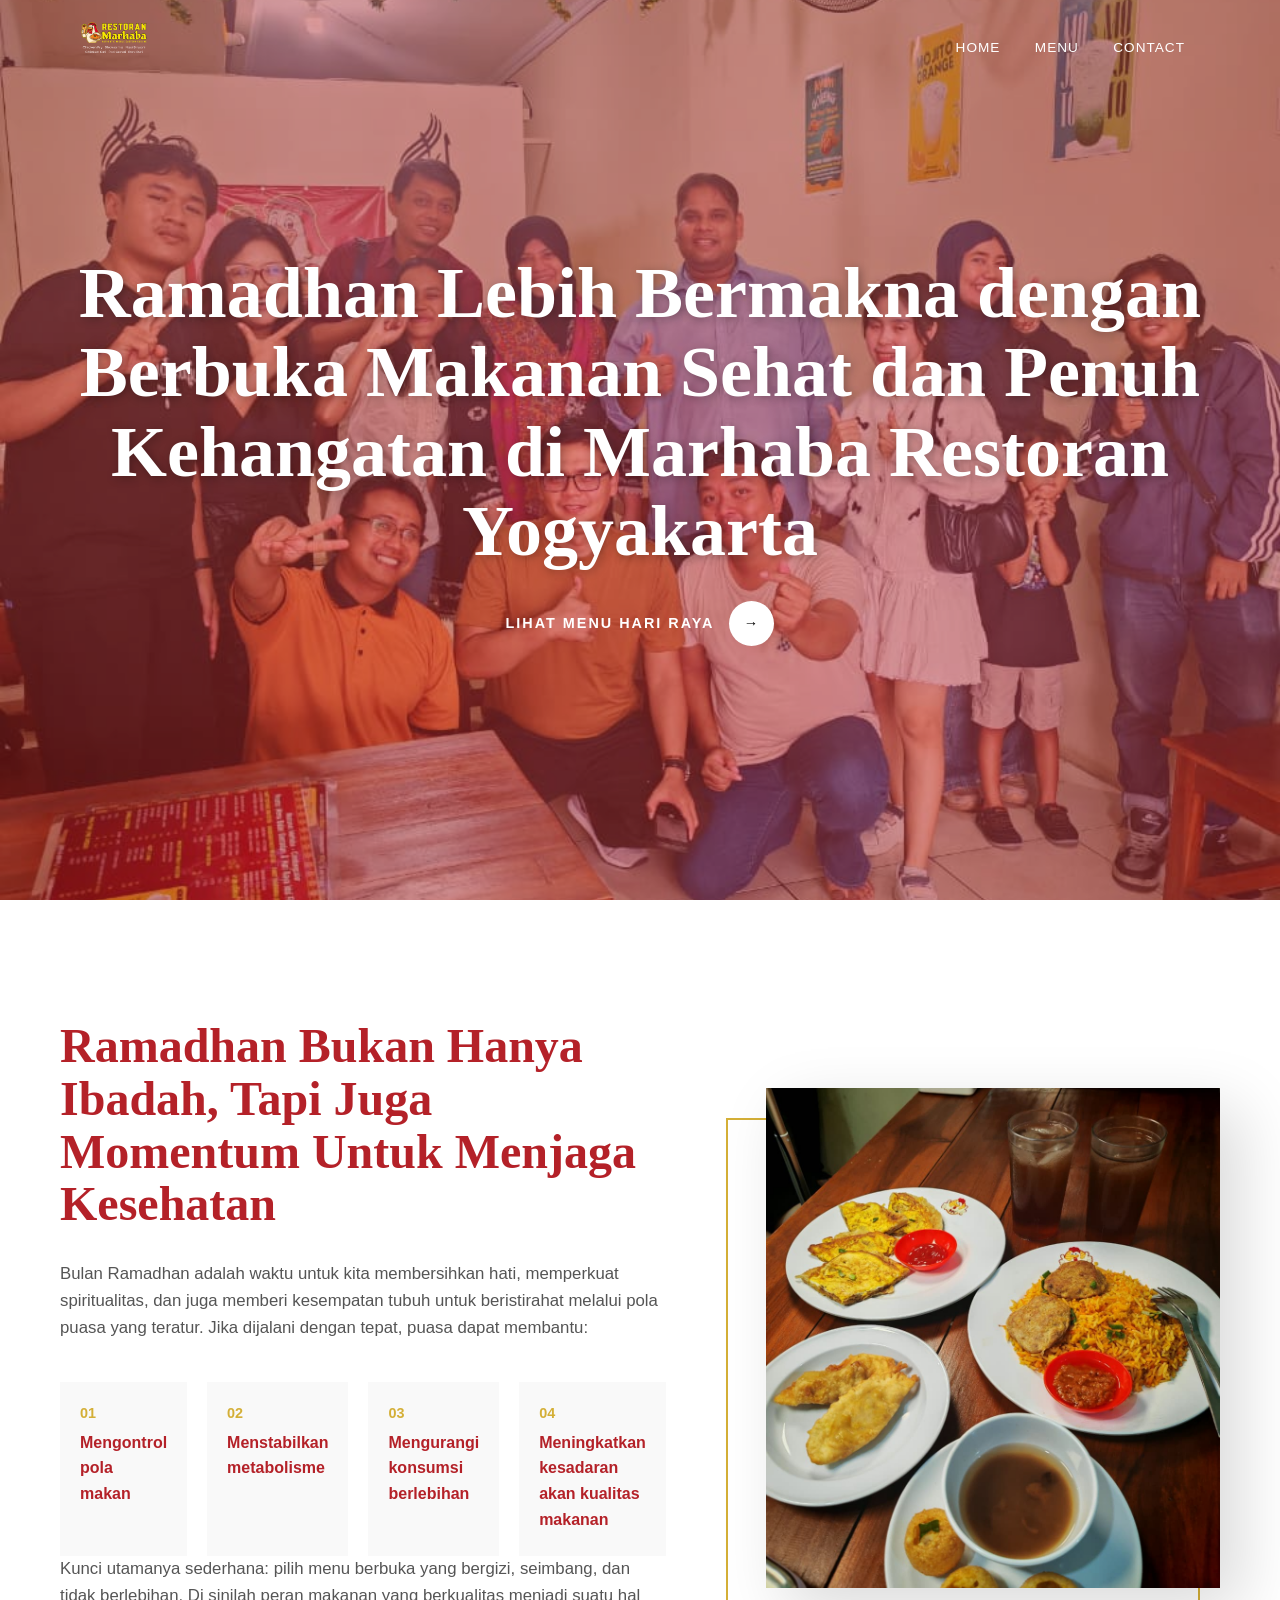
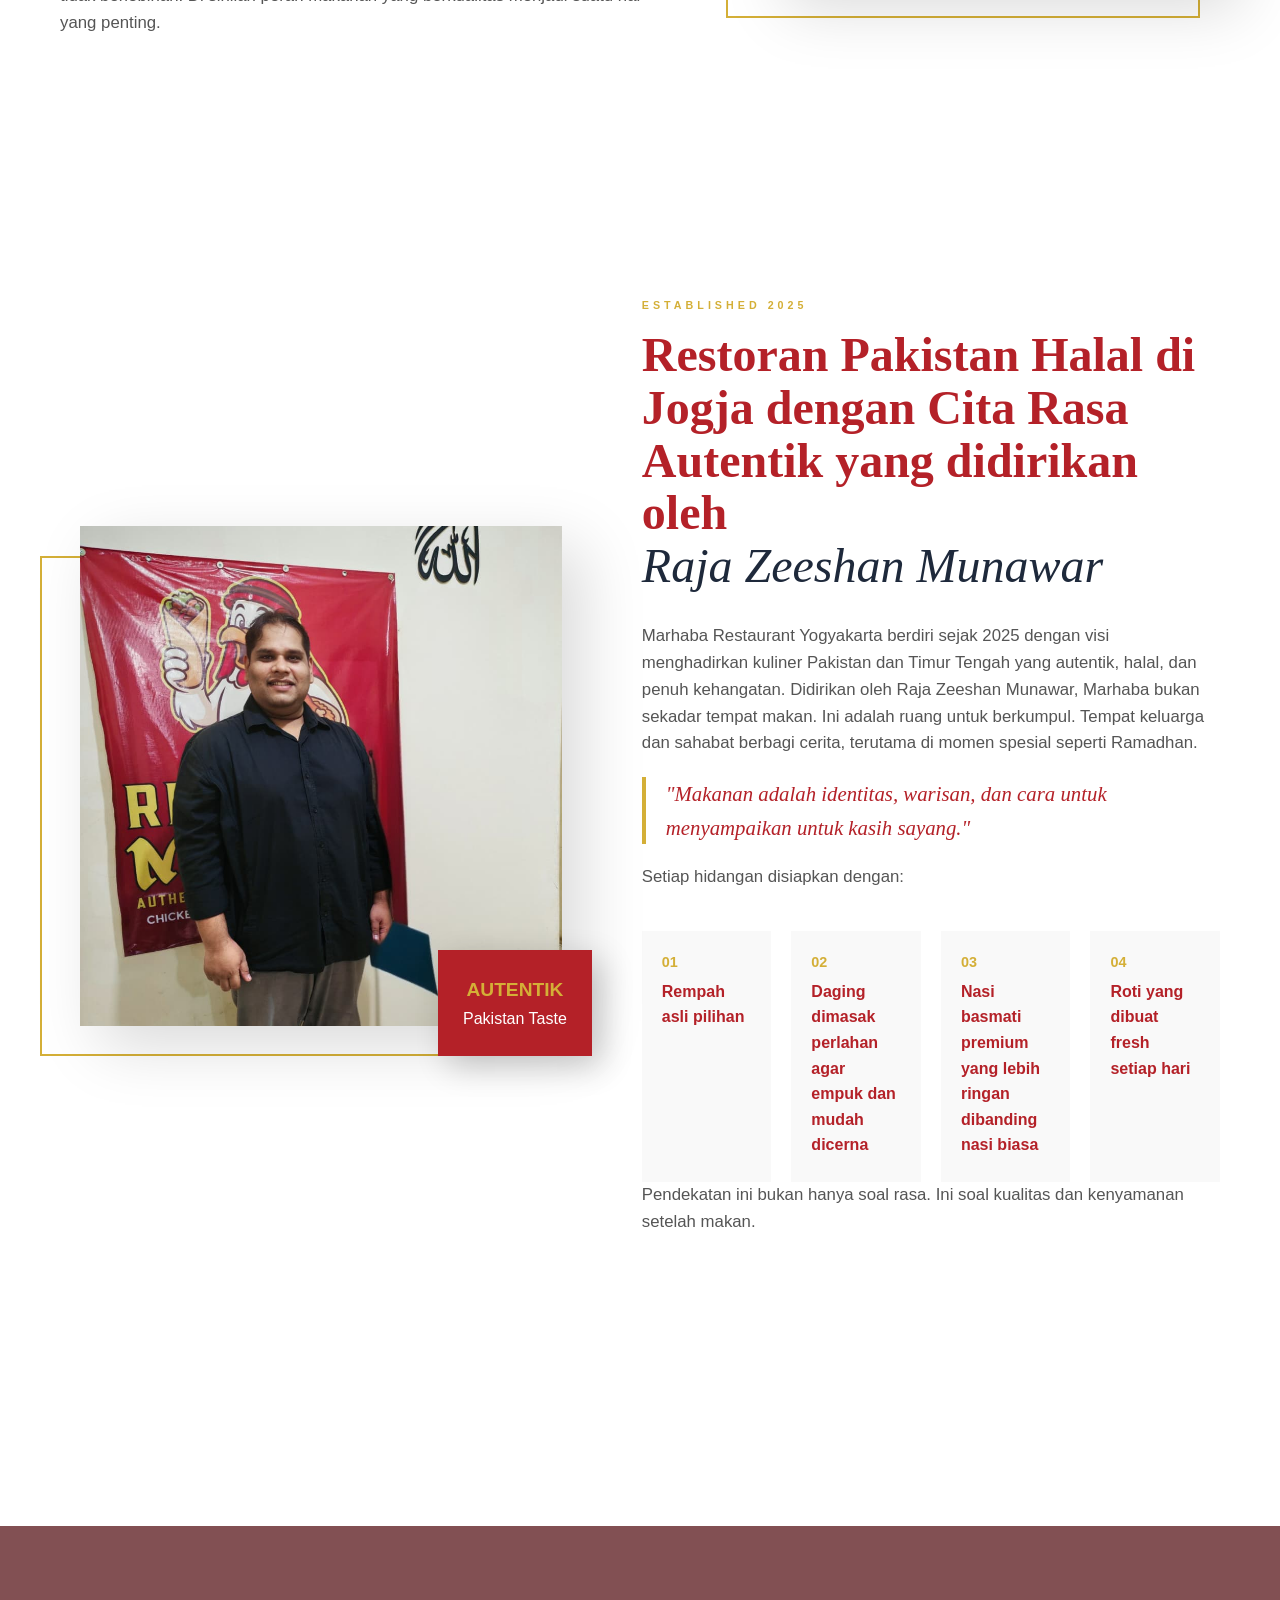
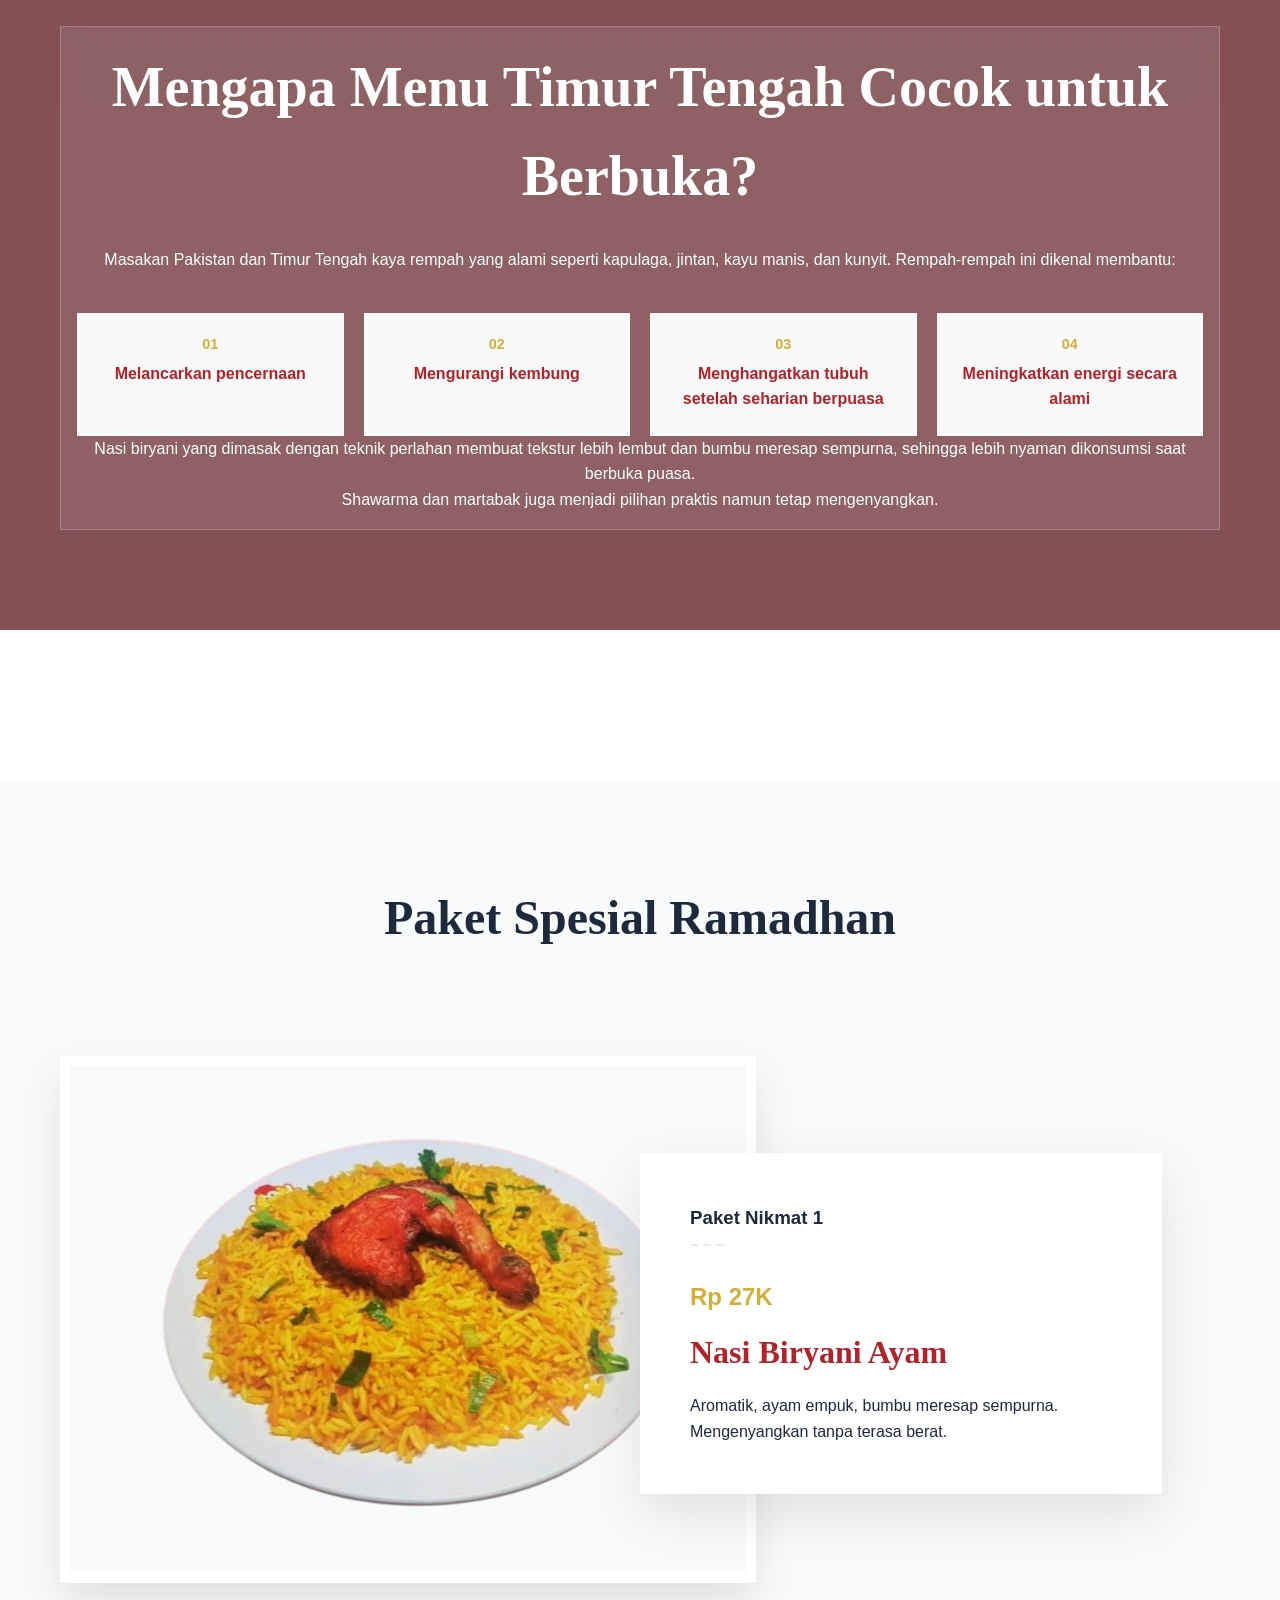
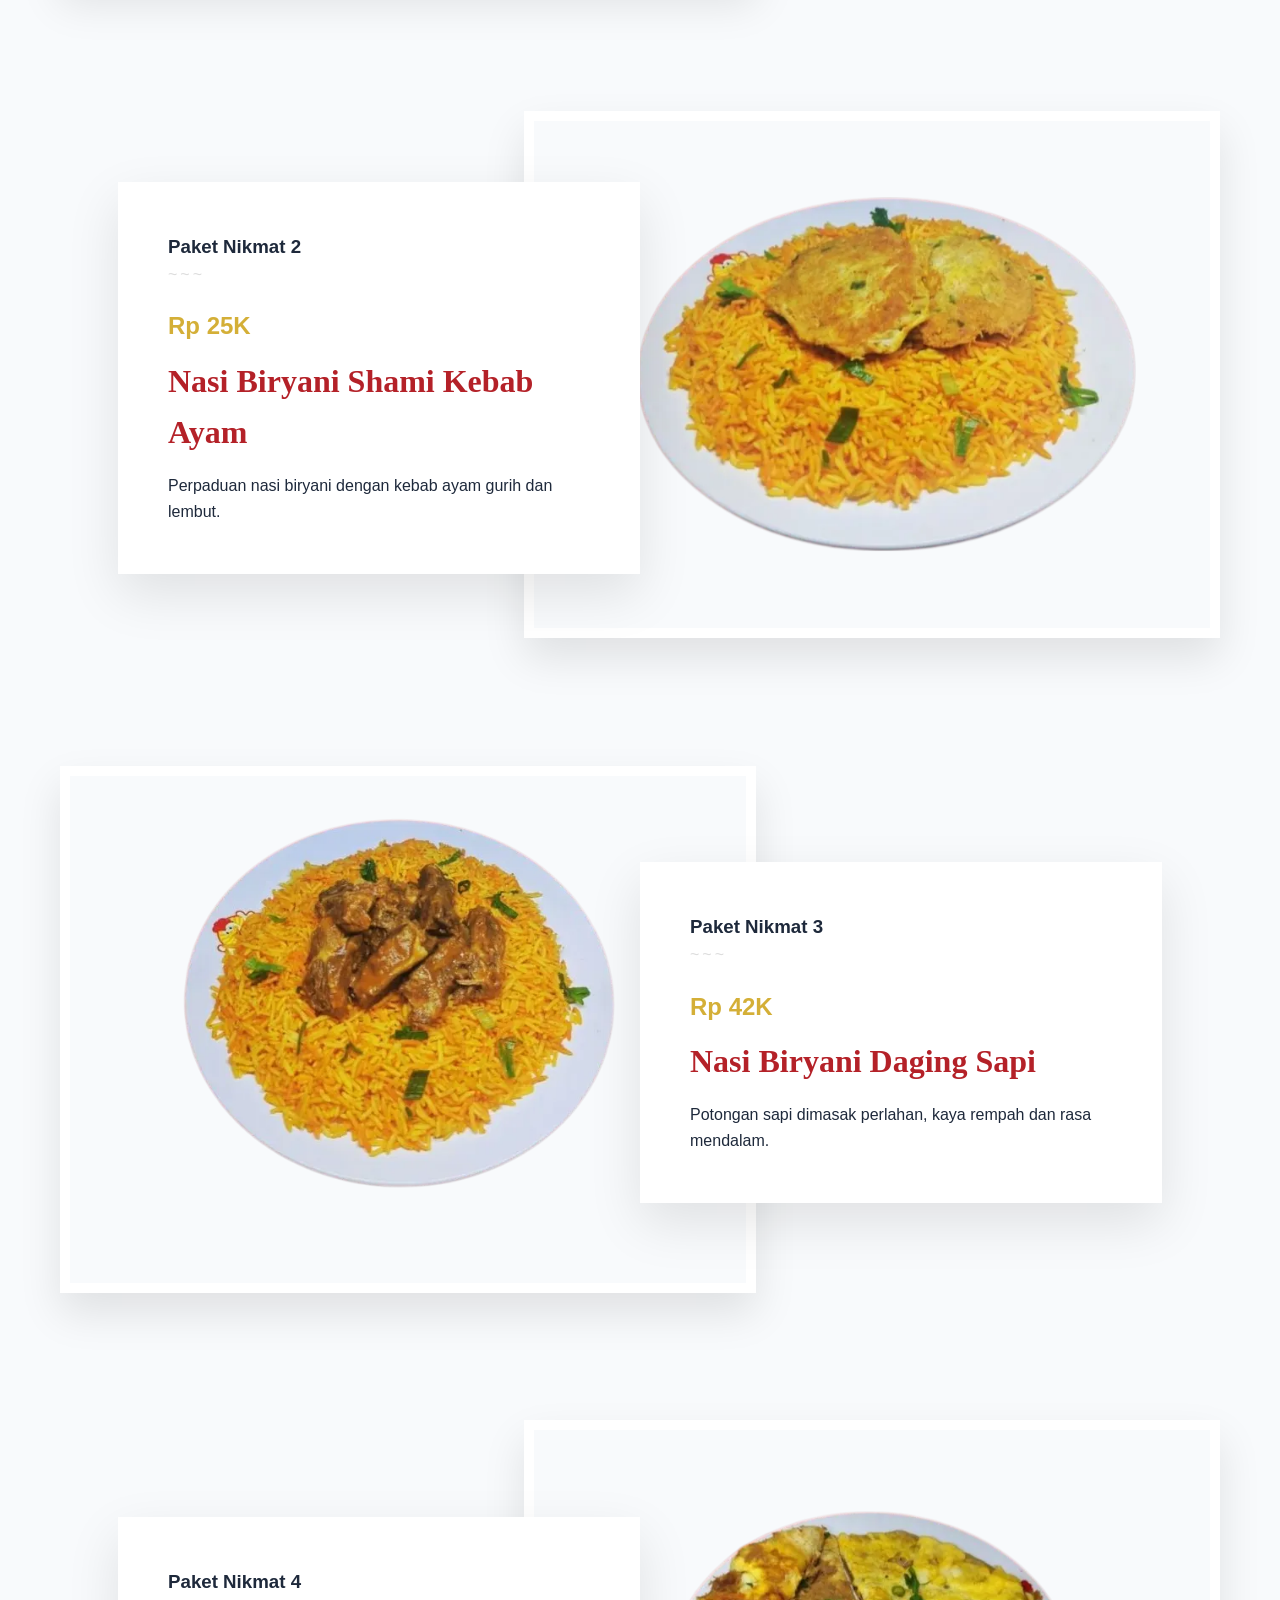
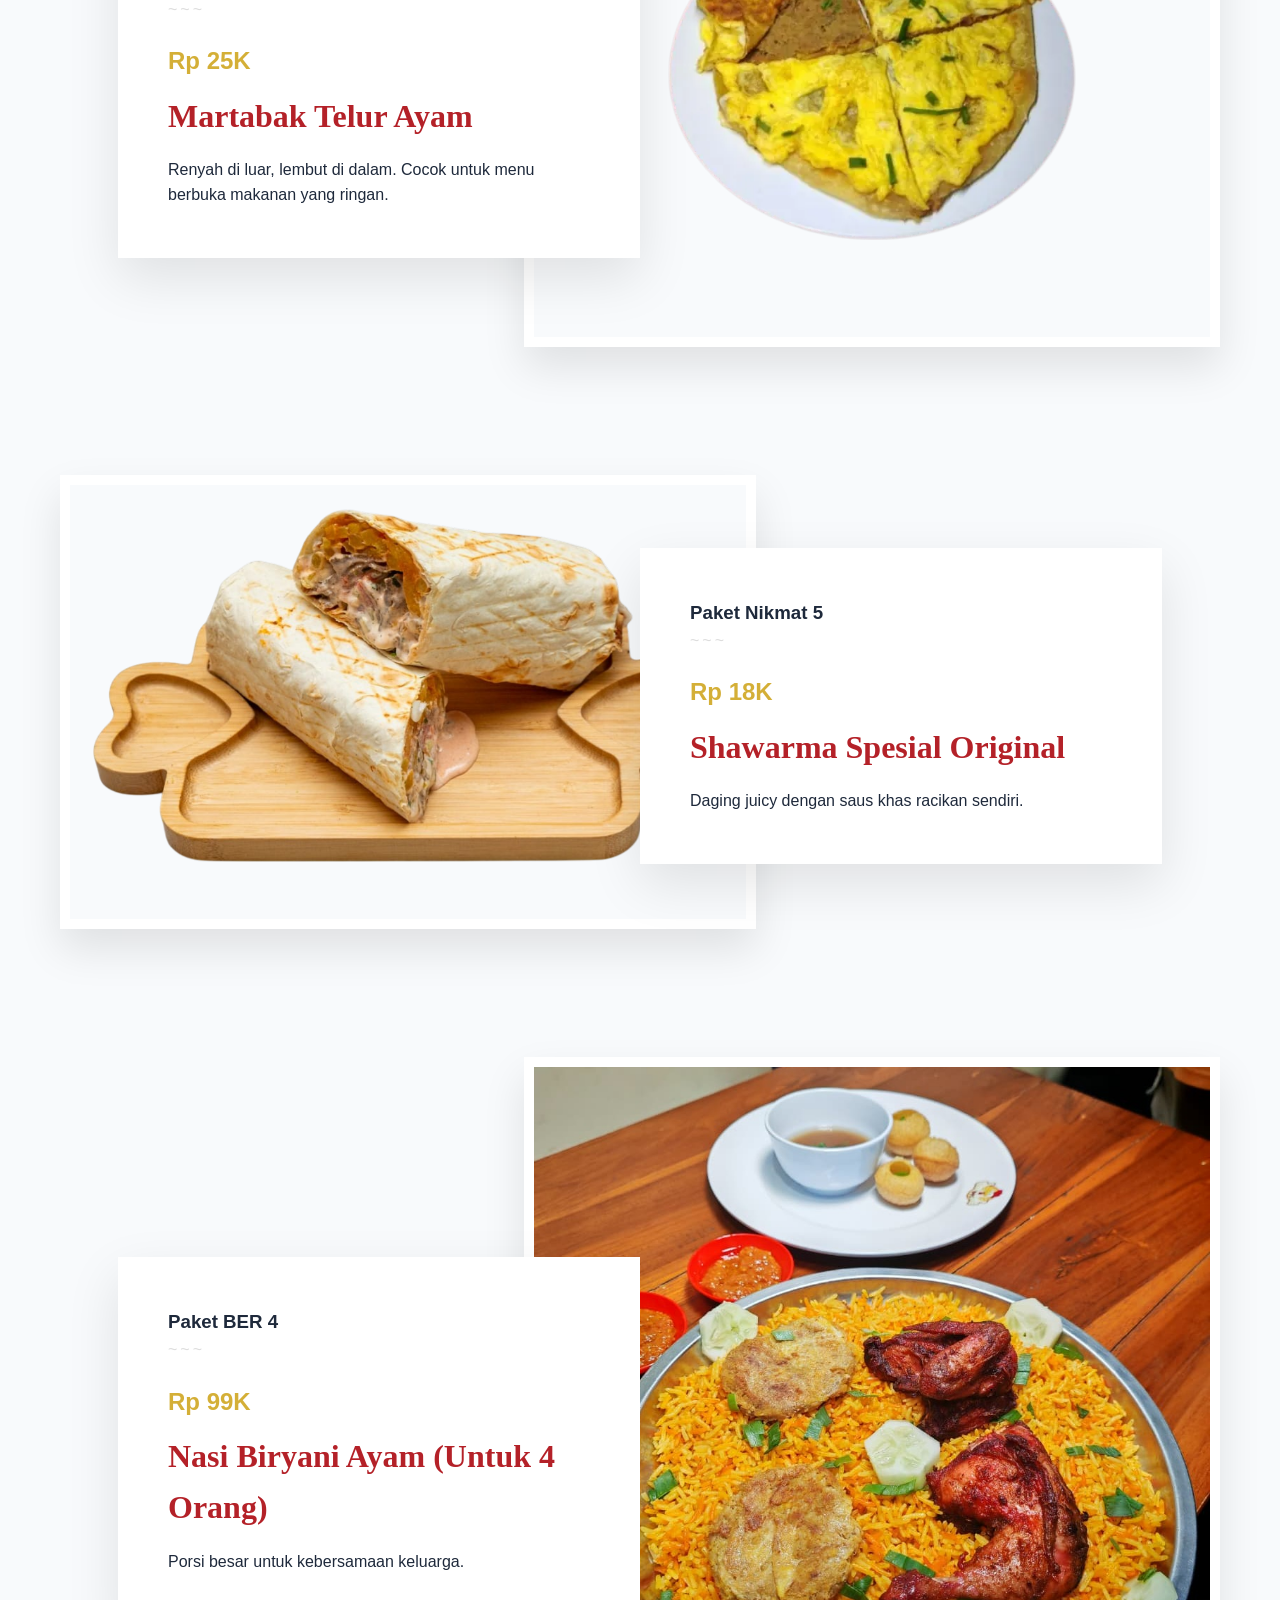
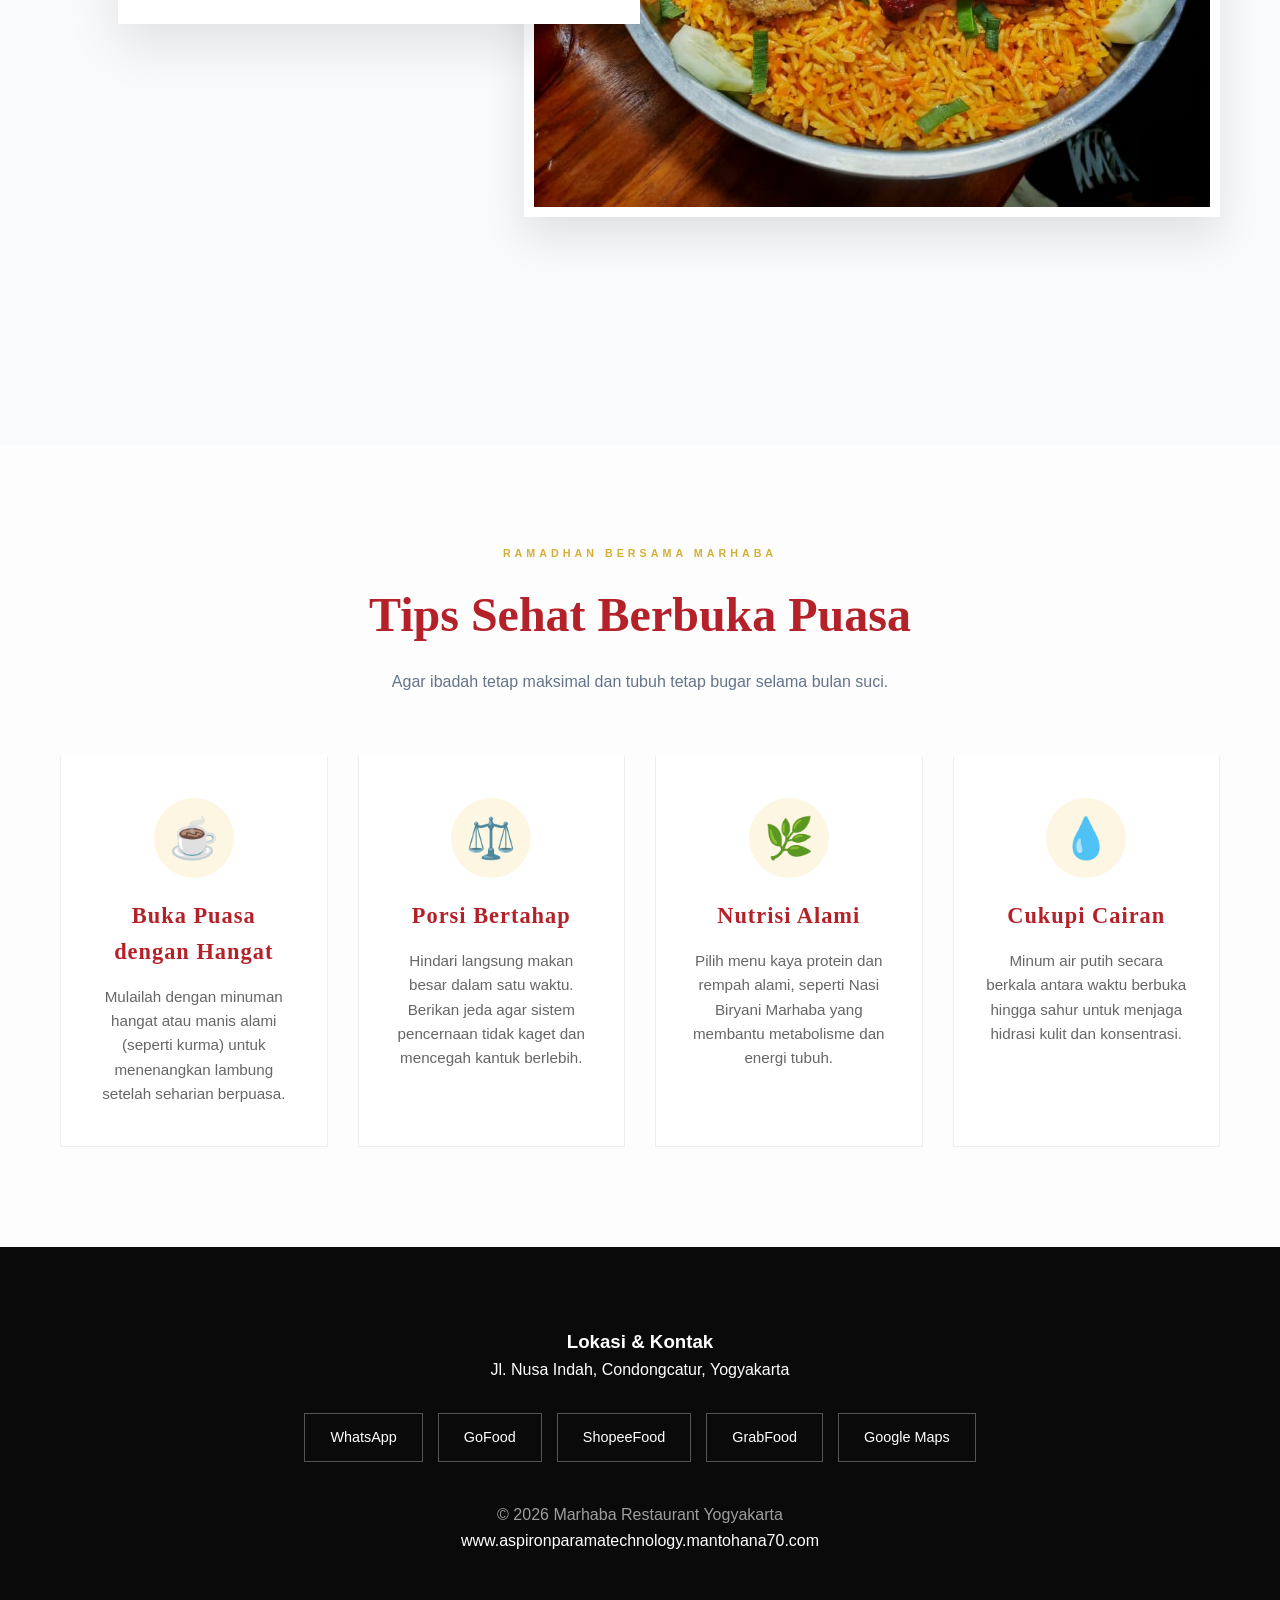
==== commit 5a850270: "banneraaa nAMBAH image update" ====
--- a/index.html
+++ b/index.html
@@ -26,7 +26,8 @@
 content="https://marhaba-restaurant-hariraya.vercel.app" />
 
 <meta property="og:image"
-content="https://marhaba-restaurant.vercel.app/images/banner2.jpg" /> 
+content="https://marhaba-restaurant-hariraya.vercel.app/images/banner2.jpg" />
+
 <meta property="og:image:width" content="1200" />
 <meta property="og:image:height" content="630" />
 <meta property="og:site_name" content="Marhaba Restaurant Yogyakarta" />
@@ -39,7 +40,8 @@
 <meta name="twitter:description"
 content="Sajikan kehangatan Hari Raya dengan hidangan khas Pakistan untuk keluarga tercinta." />
 <meta name="twitter:image"
-content="https://marhaba-restaurant.vercel.app/images/banner2.jpg" />
+content="https://marhaba-restaurant-hariraya.vercel.app/images/banner2.jpg" />
+
 
 
 <link rel="stylesheet" href="hariraya.css">
@@ -55,14 +57,7 @@
           <a href="index.html">Home</a>
           <a href="#menu">Menu</a>
           <a href="#footer">Contact</a>
-          <!-- <a href="#" style="color: var(--gold)">Hari Raya</a> -->
-            <div class="dropdown">
-            <a href="#" class="dropbtn">Blog ▾</a>
-            <div class="dropdown-content">
-              <a href="hariraya.html">Hari Raya</a>
-              <a href="biryanipakistan.html">Biryani Pakistan</a>
-            </div>
-          </div>
+    
         </div>
       </div>
     </nav>
